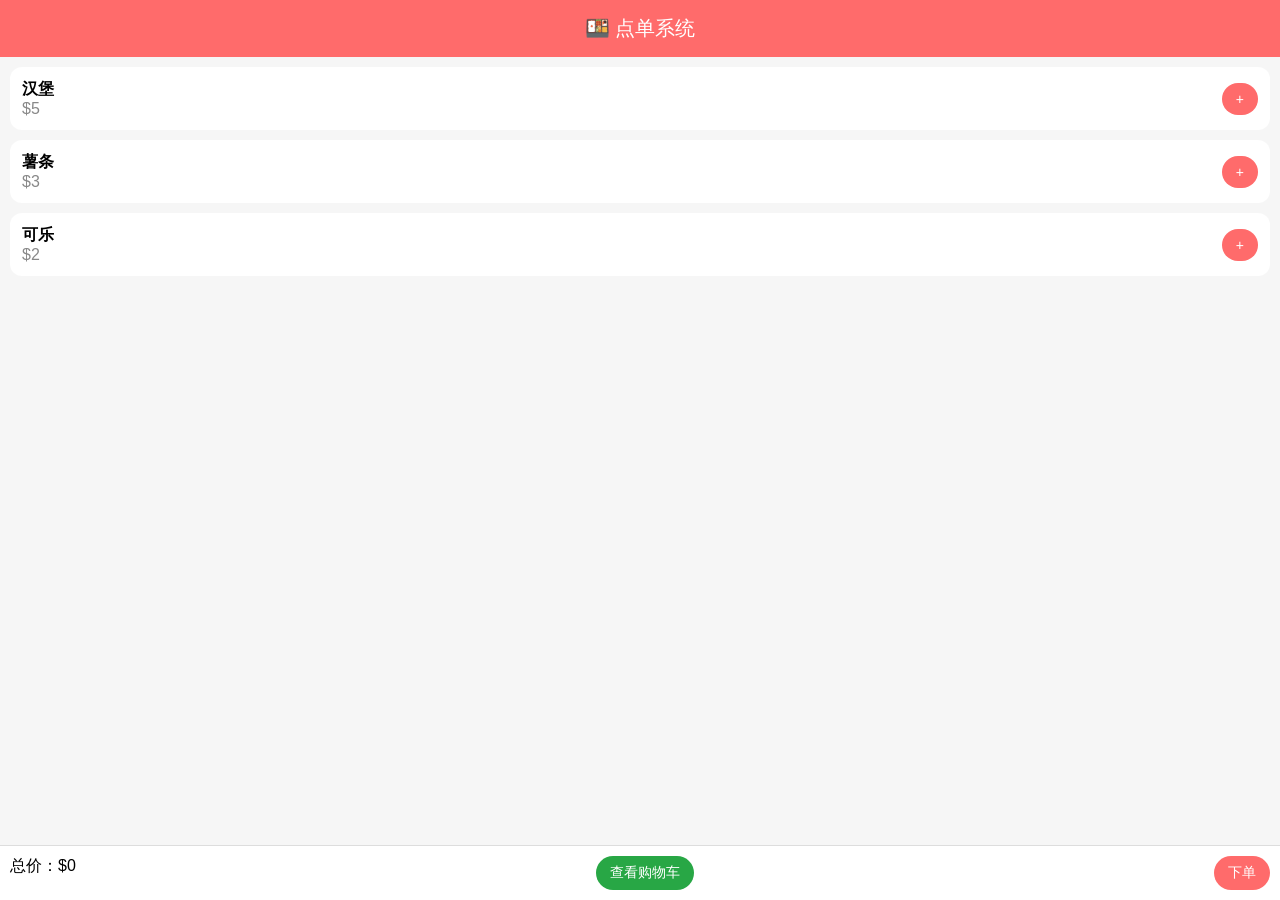
==== index.html @ 8dfd8267 "第一次上传我的作品集" ====
<!doctype html>
<html>
  <head>
    <meta charset="UTF-8" />
    <meta name="viewport" content="width=device-width, initial-scale=1.0" />
    <title>点单系统</title>

    <style>
      body {
        margin: 0;
        font-family: Arial, sans-serif;
        background: #f6f6f6;
      }

      .header {
        background: #ff6b6b;
        color: white;
        padding: 15px;
        font-size: 20px;
        text-align: center;
      }

      .menu {
        padding: 10px;
      }

      .card {
        background: white;
        border-radius: 12px;
        padding: 12px;
        margin-bottom: 10px;
        display: flex;
        justify-content: space-between;
        align-items: center;
      }

      .card-name {
        font-size: 16px;
        font-weight: bold;
      }

      .card-price {
        color: #888;
      }

      button {
        background: #ff6b6b;
        color: white;
        border: none;
        padding: 8px 14px;
        border-radius: 20px;
        font-size: 14px;
      }

      .cart-bar {
        position: fixed;
        bottom: 0;
        left: 0;
        right: 0;
        background: white;
        border-top: 1px solid #ddd;
        padding: 10px;
        display: flex;
        justify-content: space-between;
      }

      .cart-btn {
        background: #28a745;
      }

      .cart-popup {
        position: fixed;
        bottom: 60px;
        left: 10px;
        right: 10px;
        background: white;
        border-radius: 12px;
        padding: 10px;
        display: none;
        max-height: 300px;
        overflow: auto;
      }
    </style>
  </head>

  <body>
    <div class="header">🍱 点单系统</div>

    <div class="menu" id="menu"></div>

    <div class="cart-popup" id="cartPopup"></div>

    <div class="cart-bar">
      <div>总价：$<span id="total">0</span></div>
      <button class="cart-btn" onclick="toggleCart()">查看购物车</button>
      <button onclick="submitOrder()">下单</button>
    </div>

    <script>
      const menuData = [
        { name: '汉堡', price: 5 },
        { name: '薯条', price: 3 },
        { name: '可乐', price: 2 }
      ]

      let cart = []

      function renderMenu() {
        const menu = document.getElementById('menu')
        menu.innerHTML = ''

        menuData.forEach(item => {
          menu.innerHTML += `
      <div class="card">
        <div>
          <div class="card-name">${item.name}</div>
          <div class="card-price">$${item.price}</div>
        </div>
        <button onclick="addItem('${item.name}',${item.price})">+</button>
      </div>
    `
        })
      }

      function addItem(name, price) {
        const existing = cart.find(i => i.name === name)
        if (existing) {
          existing.qty++
        } else {
          cart.push({ name, price, qty: 1 })
        }
        renderCart()
      }

      function renderCart() {
        let total = 0
        const popup = document.getElementById('cartPopup')
        popup.innerHTML = ''

        cart.forEach(item => {
          total += item.price * item.qty

          popup.innerHTML += `
      <div style="display:flex;justify-content:space-between;margin:5px 0">
        ${item.name} x${item.qty}
        <button onclick="removeItem('${item.name}')">-</button>
      </div>
    `
        })

        document.getElementById('total').innerText = total
      }

      function removeItem(name) {
        cart = cart.filter(i => i.name !== name)
        renderCart()
      }

      function toggleCart() {
        const popup = document.getElementById('cartPopup')
        popup.style.display = popup.style.display === 'block' ? 'none' : 'block'
      }

      function submitOrder() {
        if (cart.length === 0) {
          alert('请先点单')
          return
        }
        alert('✅ 下单成功（UI版）')
        cart = []
        renderCart()
      }

      renderMenu()
    </script>
  </body>
</html>
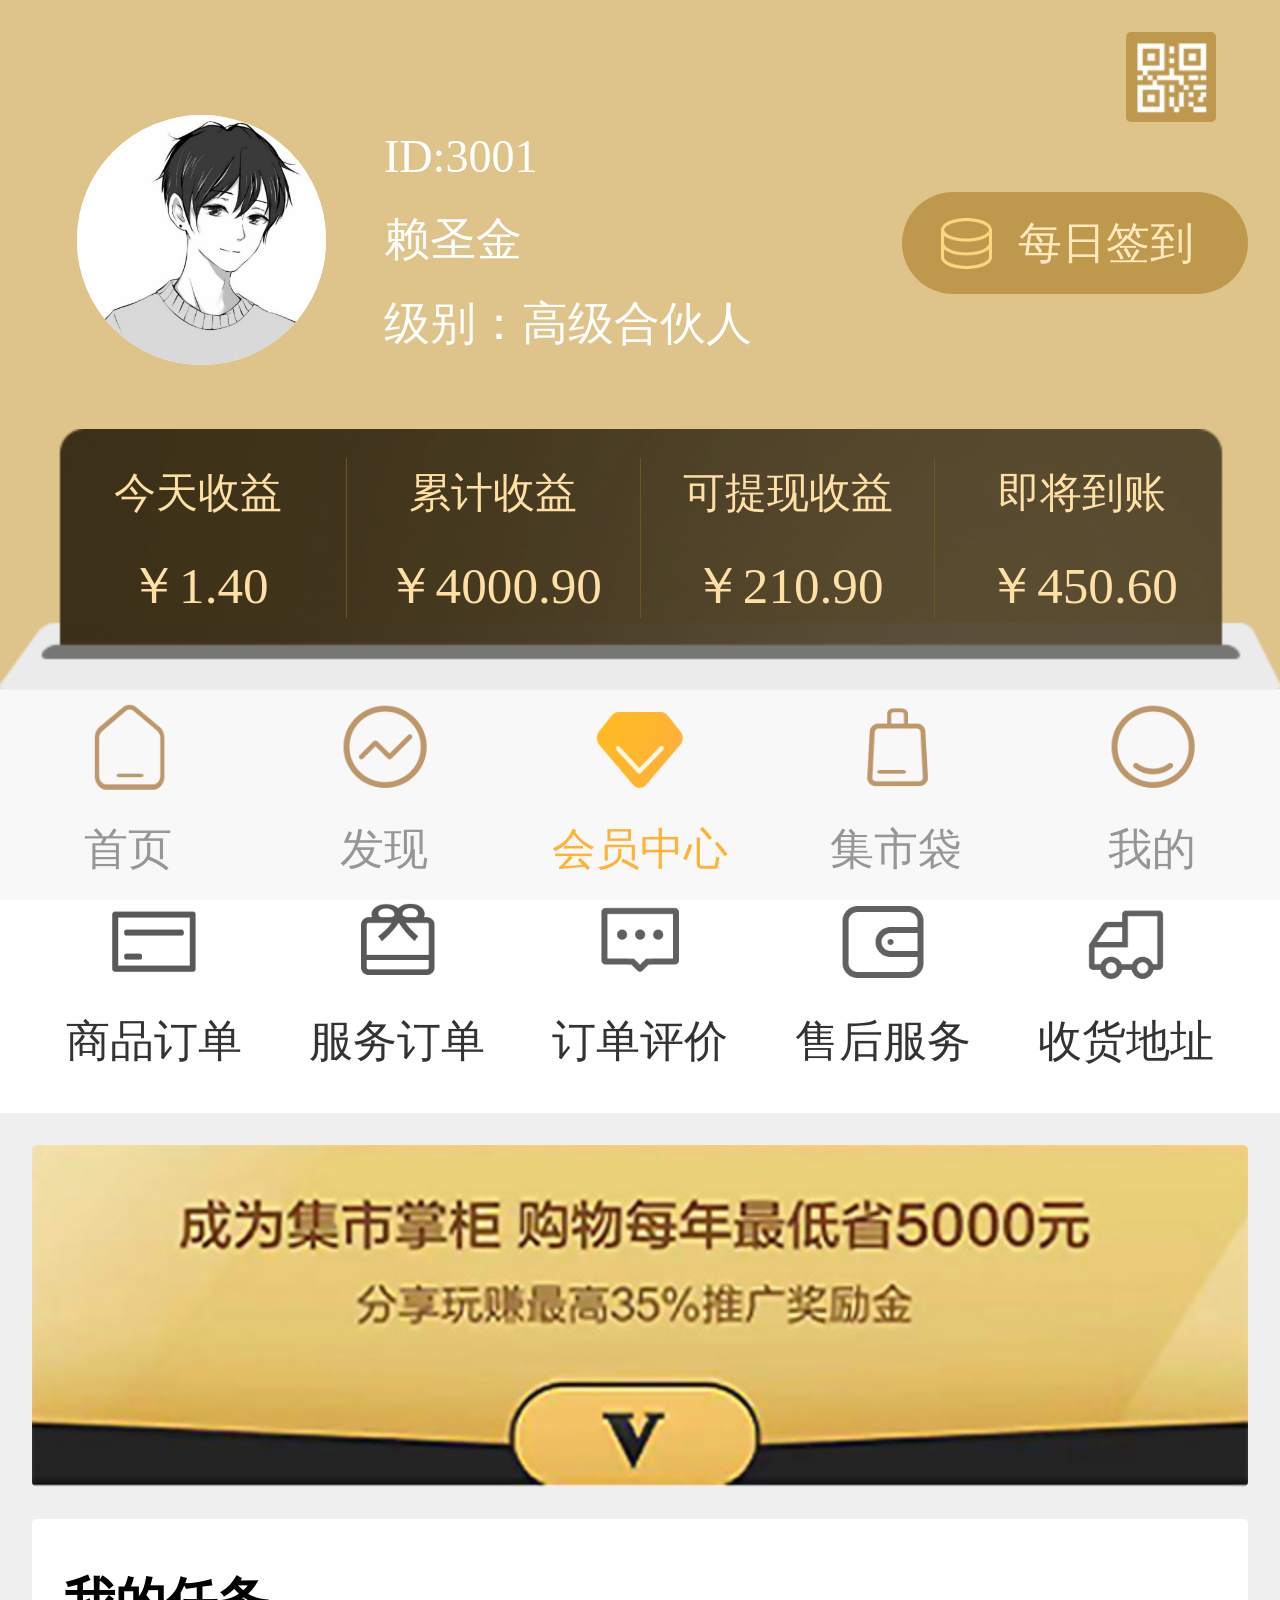
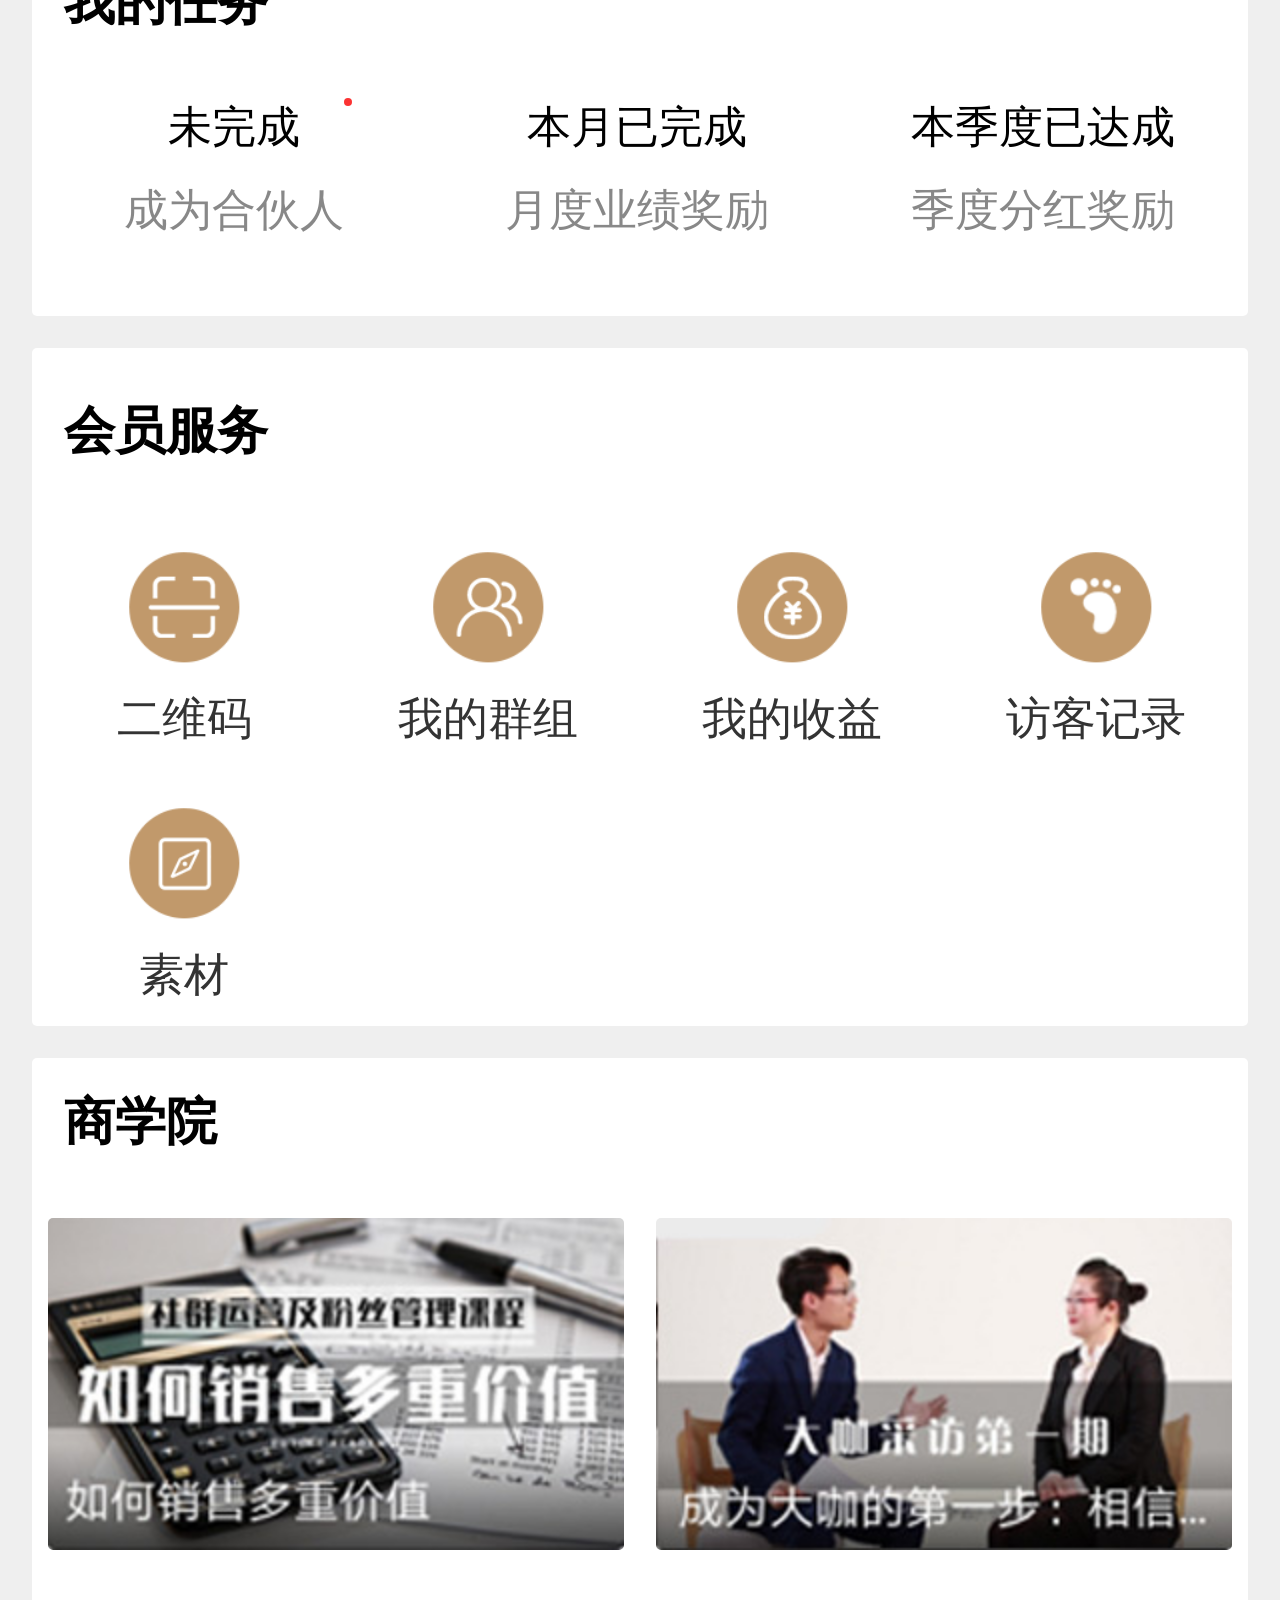
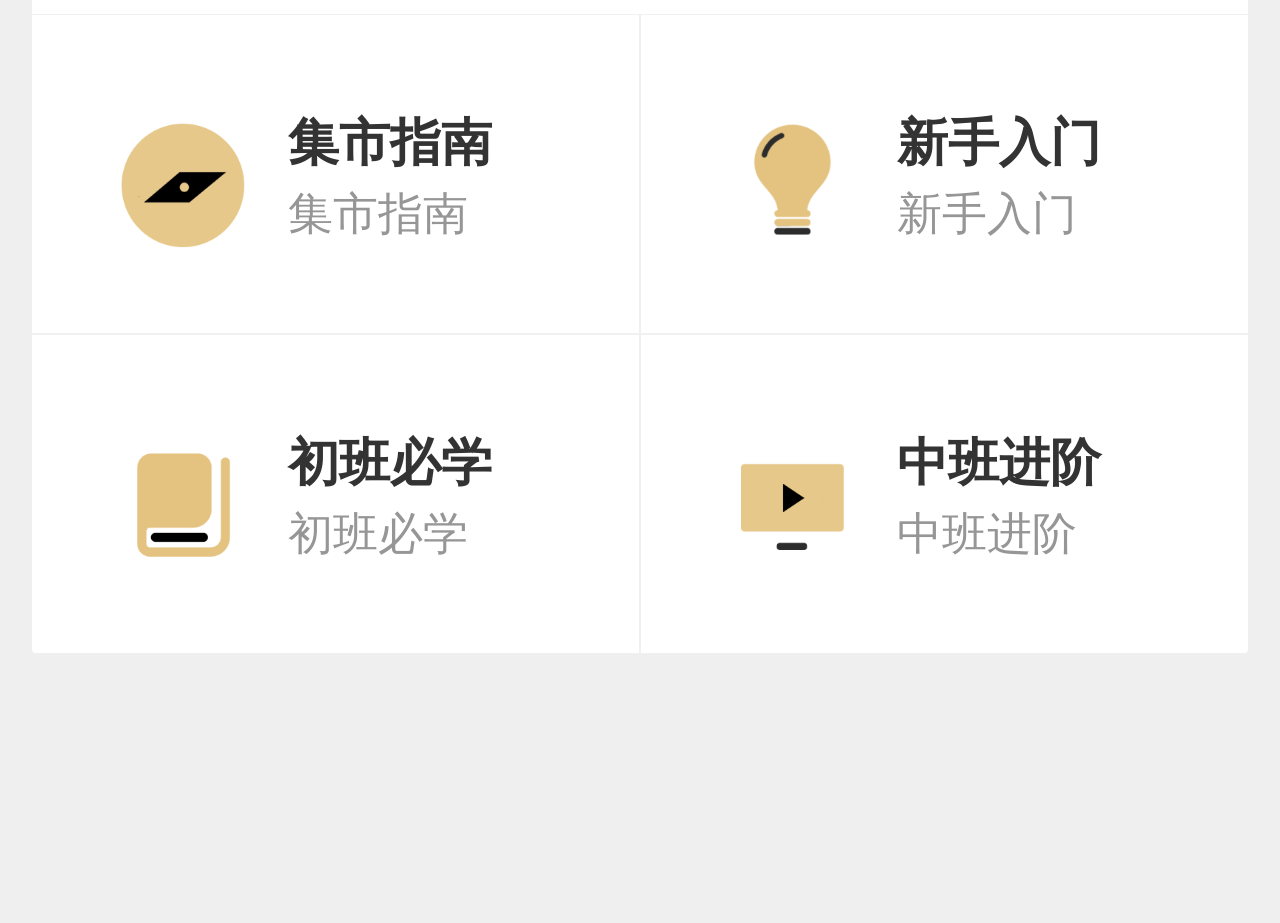
==== commit 79ebca03: "添加了新的作品图片" ====
--- a/index.html
+++ b/index.html
@@ -1,177 +1,238 @@
-<!doctype html>
+<!DOCTYPE html>
 <html>
-  <head>
-    <meta charset="UTF-8" />
-    <meta name="viewport" content="width=device-width, initial-scale=1.0" />
-    <title>点单系统</title>
-
-    <style>
-      body {
-        margin: 0;
-        font-family: Arial, sans-serif;
-        background: #f6f6f6;
-      }
-
-      .header {
-        background: #ff6b6b;
-        color: white;
-        padding: 15px;
-        font-size: 20px;
-        text-align: center;
-      }
-
-      .menu {
-        padding: 10px;
-      }
-
-      .card {
-        background: white;
-        border-radius: 12px;
-        padding: 12px;
-        margin-bottom: 10px;
-        display: flex;
-        justify-content: space-between;
-        align-items: center;
-      }
-
-      .card-name {
-        font-size: 16px;
-        font-weight: bold;
-      }
-
-      .card-price {
-        color: #888;
-      }
-
-      button {
-        background: #ff6b6b;
-        color: white;
-        border: none;
-        padding: 8px 14px;
-        border-radius: 20px;
-        font-size: 14px;
-      }
-
-      .cart-bar {
-        position: fixed;
-        bottom: 0;
-        left: 0;
-        right: 0;
-        background: white;
-        border-top: 1px solid #ddd;
-        padding: 10px;
-        display: flex;
-        justify-content: space-between;
-      }
-
-      .cart-btn {
-        background: #28a745;
-      }
-
-      .cart-popup {
-        position: fixed;
-        bottom: 60px;
-        left: 10px;
-        right: 10px;
-        background: white;
-        border-radius: 12px;
-        padding: 10px;
-        display: none;
-        max-height: 300px;
-        overflow: auto;
-      }
-    </style>
-  </head>
-
-  <body>
-    <div class="header">🍱 点单系统</div>
-
-    <div class="menu" id="menu"></div>
-
-    <div class="cart-popup" id="cartPopup"></div>
-
-    <div class="cart-bar">
-      <div>总价：$<span id="total">0</span></div>
-      <button class="cart-btn" onclick="toggleCart()">查看购物车</button>
-      <button onclick="submitOrder()">下单</button>
-    </div>
-
-    <script>
-      const menuData = [
-        { name: '汉堡', price: 5 },
-        { name: '薯条', price: 3 },
-        { name: '可乐', price: 2 }
-      ]
-
-      let cart = []
-
-      function renderMenu() {
-        const menu = document.getElementById('menu')
-        menu.innerHTML = ''
-
-        menuData.forEach(item => {
-          menu.innerHTML += `
-      <div class="card">
-        <div>
-          <div class="card-name">${item.name}</div>
-          <div class="card-price">$${item.price}</div>
-        </div>
-        <button onclick="addItem('${item.name}',${item.price})">+</button>
-      </div>
-    `
-        })
-      }
-
-      function addItem(name, price) {
-        const existing = cart.find(i => i.name === name)
-        if (existing) {
-          existing.qty++
-        } else {
-          cart.push({ name, price, qty: 1 })
-        }
-        renderCart()
-      }
-
-      function renderCart() {
-        let total = 0
-        const popup = document.getElementById('cartPopup')
-        popup.innerHTML = ''
-
-        cart.forEach(item => {
-          total += item.price * item.qty
-
-          popup.innerHTML += `
-      <div style="display:flex;justify-content:space-between;margin:5px 0">
-        ${item.name} x${item.qty}
-        <button onclick="removeItem('${item.name}')">-</button>
-      </div>
-    `
-        })
-
-        document.getElementById('total').innerText = total
-      }
-
-      function removeItem(name) {
-        cart = cart.filter(i => i.name !== name)
-        renderCart()
-      }
-
-      function toggleCart() {
-        const popup = document.getElementById('cartPopup')
-        popup.style.display = popup.style.display === 'block' ? 'none' : 'block'
-      }
-
-      function submitOrder() {
-        if (cart.length === 0) {
-          alert('请先点单')
-          return
-        }
-        alert('✅ 下单成功（UI版）')
-        cart = []
-        renderCart()
-      }
-
-      renderMenu()
-    </script>
-  </body>
+	<head>
+		<meta charset="utf-8" />
+		<title>个人中心</title>
+		<meta name="viewport" content="width=device-width,maximum-scale=1.0,initial-scale=1.0,user-scalable=no">
+		<meta name="msapplication-tap-highlight" content="no">
+		<link rel="stylesheet" type="text/css" href="./css/u_sty.css">
+		<script src="./js/jquery-3.0.0.min.js"></script>
+  		<script src="./js/jsfor_rem.js"></script>
+	</head>
+	<body style="background: #efefef;">
+		<div class="layout">
+			<div class="head_box">
+				<div class="u_headimg"><img src="images/hhhhh.png" alt=""></div>
+				<div class="uinfo_con">
+					<ul>
+						<li>ID:3001</li>
+						<li>赖圣金</li>
+						<li>级别：高级合伙人</li>
+					</ul>
+				</div>
+
+				<div class="h_ewm"></div>	
+				<a href="#" class="daysign">
+					<div class="signcon">每日签到</div>
+				</a>
+				
+				<div class="upayde">
+					<div class="upaybox" style="border:none;">
+						<div class="upaytit">今天收益</div>
+						<div class="upaynum">￥1.40</div>
+						
+					</div>
+					<div class="upaybox">
+						<div class="upaytit">累计收益</div>
+						<div class="upaynum">￥4000.90</div>
+					</div>
+					<div class="upaybox">
+						<div class="upaytit">可提现收益</div>
+						<div class="upaynum">￥210.90</div>
+					</div>
+					<div class="upaybox">
+						<div class="upaytit">即将到账</div>
+						<div class="upaynum">￥450.60</div>
+					</div>
+
+					<div class="clear"></div>
+				</div>
+					
+			</div>
+
+			<div class="myorderbox">
+				<div class="ordertit">
+					<h3>我的订单</h3>
+					<a href="#" class="ordermore">复销商城</a>
+				</div>	
+				<div class="morderlist">
+					<ul>
+						<li><a href="#">
+							<div class="morderico mding01"></div>
+							<div class="mordertet">商品订单</div>
+						</a></li>
+						<li><a href="#">
+							<div class="morderico mding02"></div>
+							<div class="mordertet">服务订单</div>
+						</a></li>
+
+						<li><a href="#">
+							<div class="morderico mping03"></div>
+							<div class="mordertet">订单评价</div>
+						</a></li>
+
+						<li><a href="#">
+							<div class="morderico mshou04"></div>
+							<div class="mordertet">售后服务</div>
+						</a></li>
+
+						<li><a href="#">
+							<div class="morderico mshou05"></div>
+							<div class="mordertet">收货地址</div>
+						</a></li>
+					</ul>
+				</div>
+			</div>
+		<!-- 广告 -->
+			<a href="#" class="uadbox"><img src="images/uc_ad01.jpg" alt=""></a>
+		
+
+			<div class="mtaskbox">
+				<div class="mtasktit"><h3>我的任务</h3></div>
+
+				<div class="mtasklist">
+					<ul>
+						<li><a href="#">
+							
+							<div class="taskstu">未完成 <div class="taskmark"></div></div>
+
+							<div class="taskname">成为合伙人</div>
+						</a></li>
+
+						<li><a href="#">
+							
+							<div class="taskstu">本月已完成</div>
+
+							<div class="taskname">月度业绩奖励</div>
+						</a></li>
+
+						<li><a href="#" style="width: 6.4rem;">
+							
+							<div class="taskstu">本季度已达成</div>
+
+							<div class="taskname">季度分红奖励</div>
+						</a></li>
+						<div class="clear"></div>
+					</ul>
+				</div>
+			</div>
+		
+			<div class="vipservice">
+
+				<div class="vipsertit"><h3>会员服务</h3></div>
+
+				<div class="vipserlist">
+					<ul>
+						<li><a href="#">
+								<div class="vipsico vips_fw01"></div>
+								<div class="vipstet">二维码</div>
+							
+						</a></li>
+
+						<li><a href="#">
+								<div class="vipsico vips_fw02"></div>
+								<div class="vipstet">我的群组</div>
+							
+						</a></li>
+
+						<li><a href="#">
+								<div class="vipsico vips_fw03"></div>
+								<div class="vipstet">我的收益</div>
+							
+						</a></li>
+
+						<li><a href="#">
+								<div class="vipsico vips_fw04"></div>
+								<div class="vipstet">访客记录</div>
+							
+						</a></li>
+
+						<li><a href="#">
+								<div class="vipsico vips_fw05"></div>
+								<div class="vipstet">素材</div>
+							
+						</a></li>
+
+
+						<div class="clear"></div>
+					</ul>
+				</div>
+			</div>
+		
+
+			<div class="buschool">
+
+					<div class="buschooltit"><h3>商学院</h3></div>
+					<div class="busch_piclist">
+						<ul>
+							<li><a href="#"><img src="images/bus_b1.jpg" alt=""></a></li>
+							<li><a href="#"><img src="images/bus_b2.jpg" alt=""></a></li>
+
+							<div class="clear"></div>
+						</ul>
+					</div>
+
+					<div class="busch_list">
+						<ul>
+							<li><a href="" style="border-left: none;">
+									<div class="buschico bus_ji01"></div>
+									<div class="bushbtet"><h4>集市指南</h4></div>
+									<div class="bushstet">集市指南</div>
+							</a></li>
+							<li><a href="" style="border-right: none;">
+									<div class="buschico bus_ji02"></div>
+									<div class="bushbtet"><h4>新手入门</h4></div>
+									<div class="bushstet">新手入门</div>
+							</a></li>
+							<li><a href=""  style="border-left: none;">
+									<div class="buschico bus_ji03"></div>
+									<div class="bushbtet"><h4>初班必学</h4></div>
+									<div class="bushstet">初班必学</div>
+							</a></li>
+							<li><a href="" style="border-right: none;">
+									<div class="buschico bus_ji04"></div>
+									<div class="bushbtet"><h4>中班进阶</h4></div>
+									<div class="bushstet">中班进阶</div>
+							</a></li>
+							
+							<div class="clear"></div>
+						</ul>
+					</div>
+
+			</div>
+			
+
+
+		</div>
+
+		<footer>
+
+				<ul>
+					<li><a href="#">
+						<div class="ico_box ico_index"></div>
+						<div class="foot_text">首页</div>
+					</a></li>
+
+					<li><a href="#">
+						<div class="ico_box ico_found"></div>
+						<div class="foot_text">发现</div>
+					</a></li>
+
+					<li><a href="#">
+						<div class="ico_box ico_vip"></div>
+						<div class="foot_text" style="color: #feb236;">会员中心</div>
+					</a></li>
+
+					<li><a href="#">
+						<div class="ico_box ico_buy"></div>
+						<div class="foot_text">集市袋</div>
+					</a></li>
+
+					<li><a href="#">
+						<div class="ico_box ico_my"></div>
+						<div class="foot_text">我的</div>
+					</a></li>
+				</ul>
+		</footer>	
+	</body>
 </html>
--- a/css/u_sty.css
+++ b/css/u_sty.css
@@ -0,0 +1,575 @@
+*{
+	padding: 0;
+	margin: 0;
+	box-sizing: border-box;
+	font-family: '微软雅黑';
+	
+}
+a{
+	text-decoration: none;
+
+}
+ul li{
+	list-style: none;
+}
+
+img{
+	border: none;
+}
+a,button,input,optgroup,select,textarea {
+    -webkit-tap-highlight-color:rgba(0,0,0,0); /*去掉a、input和button点击时的蓝色外边框和灰色半透明背景*/
+    -webkit-tap-highlight-color: transparent; /* For some Androids */
+}
+
+input,textarea,select,a:focus {
+     outline: none;
+}
+.clgap{
+	clear: both;
+	width: 100%;
+	height: 5px;
+	background: #f0f0f0;
+}
+.clear{
+	clear: both;
+}
+
+
+.layout{
+	width: 20rem;
+	height: auto;
+	padding-bottom: 3.7rem;
+	margin: 0 auto;
+}
+
+.head_box{
+	width: 20rem;
+	height: auto;
+	background: #dec48b;
+	position: relative;
+}
+.uinfo_con{
+	width: 100%;
+	height: 6rem;
+	
+	padding: 1.8rem 6rem;
+	
+}
+.uinfo_con ul li{
+	display: block;
+	width: 100%;
+	height: 1.3rem;
+	line-height: 1.3rem;
+	color: #fff;
+	font-size: 0.72rem;
+}
+
+
+.u_headimg{
+	width: 3.9rem;
+	height: 3.9rem;
+	background: #fff;
+	border-radius: 50%;
+	position: absolute;
+	top: 1.8rem;
+	left: 1.2rem;
+}
+.u_headimg img{
+	display: block;
+	width: 100%;
+	border-radius: 50%;
+}
+.h_ewm{
+	width: 1.4rem;
+	height: 1.4rem;
+	position: absolute;
+	top: 0.5rem;
+	right: 1rem;
+	border-radius: 5px;
+	background: url(../images/hhewm.png) no-repeat 0 0;
+	background-size: cover;
+}
+
+.daysign{
+	display: block;
+	width: 5.4rem;
+	height: 1.6rem;
+	background: #be984d;
+	position: absolute;
+	top: 3.0rem;
+	right:0.5rem;
+	border-radius: 0.8rem;
+
+}
+.signcon{
+	width: 100%;
+	height: 1.6rem;
+	line-height: 1.6rem;
+	font-size: 0.68rem;
+	color: #ffe9bd;
+	padding-left: 1.8rem;
+}
+.signcon::before{
+	content: '';
+	width: 0.8rem;
+	height: 0.8rem;
+	background: url(../images/daysign.png) no-repeat 0 0;
+	background-size: cover; 
+	position: absolute;
+	top: 0.4rem;
+	left: 0.6rem;
+}
+
+.upayde{
+	width: 20rem;
+	height: 4.09375rem;
+	background: url(../images/hea_bg1.png) no-repeat 0 0;
+	background-size: cover; 
+	margin-top: 0.7rem;
+	padding: 0.45rem 0.8rem;
+
+}
+.upaybox{
+	display: block;
+	width: 4.6rem;
+	height: 2.5rem;
+	float: left;
+	border-left: 1px solid #6E5727;
+	overflow: hidden;
+}
+.upaytit{
+	width: 100%;
+	height: 1.1rem;
+	line-height: 1.1rem;
+	font-size: 0.65rem;
+	text-align: center;
+	color: #fedfa5;
+
+}
+.upaynum{
+	width: 100%;
+	height: 1.4rem;
+	line-height: 1.8rem;
+	font-size: 0.8rem;
+	text-align: center;
+	color: #fedfa5;
+
+}
+
+
+.myorderbox{
+	width: 20rem;
+	height: auto;
+	background: #fff;
+	padding:0.5rem;
+
+}
+.ordertit{
+	width: 100%;
+	height: 2.0rem;
+	line-height: 2.0rem;
+	border-bottom: 1px solid #cecece;
+	position: relative;
+	padding-left: 0.5rem;
+}
+.ordertit h3{
+	color: #000;
+	font-size: 0.8rem;
+
+}
+.ordermore{
+	display: block;
+	width: 6rem;
+	height: 2.0rem;
+	line-height: 2.0rem;
+	color: #969696;
+	position: absolute;
+	top: 0;
+	right: 0.5rem;
+	font-size: 0.7rem;
+	text-align: right;
+	padding-right: 1rem;
+}
+.ordermore::after{
+	content: '';
+	width: 0.8rem;
+	height: 0.8rem;
+	position: absolute;
+	top: 0.6rem;
+	right: 0;
+	background: url(../images/more.png) no-repeat 0 0;
+	background-size: cover; 
+
+}
+
+.morderlist{
+	width: 100%;
+	height:3.6rem;
+	padding-top:0.68rem;
+}
+.morderlist ul li a{
+	display: block;
+	width: 3.8rem;
+	height: 3.6rem;
+	float: left;
+}
+.morderico{
+	width: 1.5rem;
+	height: 1.5rem;
+	margin: 0 auto;
+}
+.mordertet{
+	width: 100%;
+	height: 1.6rem;
+	line-height: 1.6rem;
+	font-size: 0.68rem;
+	color: #333;
+	text-align: center;
+}
+
+.mding01{
+	background: url(../images/ding01.png) no-repeat 0 0;
+	background-size: cover;
+
+}
+
+.mding02{
+	background: url(../images/ding02.png) no-repeat 0 0;
+	background-size: cover;
+
+}
+
+.mping03{
+	background: url(../images/ping03.png) no-repeat 0 0;
+	background-size: cover;
+
+}
+
+.mshou04{
+	background: url(../images/shou04.png) no-repeat 0 0;
+	background-size: cover;
+
+}
+.mshou05{
+	background: url(../images/shou05.png) no-repeat 0 0;
+	background-size: cover;
+
+}
+
+
+.uadbox{
+	display: block;
+	width: 19rem;
+	height: 5.34375rem;
+	margin: 0.5rem auto;
+	border-radius: 5px;
+}
+
+.uadbox img{
+	display: block;
+	width: 100%;
+	border-radius: 5px;
+}
+
+
+.mtaskbox{
+	width: 19rem;
+	height: auto;
+	background: #fff;
+	margin:0.5rem auto;
+	border-radius: 5px;
+}
+.mtasktit{
+	width: 100%;
+	height: 2.6rem;
+	line-height: 2.6rem;
+	padding-left: 0.5rem;
+}
+.mtasktit h3{
+	color: #000;
+	font-size: 0.8rem;
+
+}
+
+.mtasklist{
+	width: 19rem;
+	height: 3.6rem;
+}
+.mtasklist ul li a{
+	display: block;
+	width: 6.3rem;
+	height: 3.6rem;
+	float: left;
+}
+.taskname{
+	width: 100%;
+	height: 1.3rem;
+	line-height: 1.3rem;
+	font-size: 0.68rem;
+	text-align: center;
+	color: #888;
+}
+.taskstu{
+	width: 100%;
+	height: 1.3rem;
+	line-height: 1.3rem;
+	font-size: 0.68rem;
+	text-align: center;
+	position: relative;
+	color: #000;
+}
+
+.taskmark{
+	width: 8px;
+	height: 8px;
+	border-radius: 50%;
+	background: #fb3333;
+	position: absolute;
+	top: 0.2rem;
+	right:1.3rem;
+}
+
+
+
+.vipservice{
+	width: 19rem;
+	height: auto;
+	background: #fff;
+	margin:0.5rem auto;
+	border-radius: 5px;
+}
+.vipsertit{
+	width: 100%;
+	height: 2.6rem;
+	line-height: 2.6rem;
+	padding-left: 0.5rem;
+}
+.vipsertit h3{
+	color: #000;
+	font-size: 0.8rem;
+
+}
+.vipserlist{
+	width: 19rem;
+	height: auto;
+
+}
+.vipserlist ul li a{
+	width: 4.75rem;
+	height: 4.0rem;
+	padding-top: 0.5rem;
+	float: left;
+}
+
+.vipsico{
+	width: 1.9rem;
+	height: 1.9rem;
+	margin:0 auto;
+}
+.vipstet{
+	width: 100%;
+	height: 1.6rem;
+	line-height: 1.6rem;
+	font-size: 0.7rem;
+	text-align: center;
+	color: #333;
+}
+.vips_fw01{
+	background: url(../images/fw01.png) no-repeat 0 0;
+	background-size: cover;
+}
+.vips_fw02{
+	background: url(../images/fw02.png) no-repeat 0 0;
+	background-size: cover;
+}
+
+.vips_fw03{
+	background: url(../images/fw03.png) no-repeat 0 0;
+	background-size: cover;
+}
+
+.vips_fw04{
+	background: url(../images/fw04.png) no-repeat 0 0;
+	background-size: cover;
+}
+
+.vips_fw05{
+	background: url(../images/fw05.png) no-repeat 0 0;
+	background-size: cover;
+}
+
+
+
+.buschool{
+	width: 19rem;
+	height: auto;
+	background: #fff;
+	margin:0.5rem auto;
+	border-radius: 5px;
+}
+.buschooltit{
+	width: 100%;
+	height: 2.0rem;
+	line-height: 2.0rem;
+	padding-left: 0.5rem;
+}
+.buschool h3{
+	color: #000;
+	font-size: 0.8rem;
+
+}
+.busch_piclist{
+	width: 19rem;
+	height: auto;
+}
+
+.busch_piclist ul li a{
+	display: block;
+	width: 9.5rem;
+	height: 6.1875rem;
+	float: left;
+	padding: 0.5rem 0.25rem;
+	border-radius: 5px;
+}
+.busch_piclist ul li a img{
+	display: block;
+	width: 100%;
+	border-radius: 5px;
+}
+
+.busch_list{
+	width: 19rem;
+	height: auto;
+	padding-top: 0.5rem;
+}
+.busch_list ul li a{
+	display: block;
+	width: 9.5rem;
+	height: 5rem;
+	float: left;
+	border:1px solid #f0f0f0;
+	position: relative;
+	padding-left: 4rem;
+	padding-top:1.4rem;
+}
+
+
+.buschico{
+	width: 2.3rem;
+	height: 2.3rem;
+	position: absolute;
+	top: 1.5rem;
+	left: 1.2rem;
+}
+.bushbtet{
+	width: 100%;
+	height: 1.2rem;
+	line-height: 1.2rem;
+	
+}
+.bushbtet h4{
+	font-size: 0.8rem;
+	color: #333;
+
+}
+
+.bushstet{
+	width: 100%;
+	height: 1.0rem;
+	line-height: 1.0rem;
+	font-size: 0.7rem;
+	color: #969696;
+
+}
+
+.bus_ji01{
+	background: url(../images/ji01.png) no-repeat 0 0;
+	background-size: cover;
+}
+.bus_ji02{
+	background: url(../images/ji02.png) no-repeat 0 0;
+	background-size: cover;
+}
+.bus_ji03{
+	background: url(../images/ji03.png) no-repeat 0 0;
+	background-size: cover;
+}
+.bus_ji04{
+	background: url(../images/ji04.png) no-repeat 0 0;
+	background-size: cover;
+}
+
+
+/*footer*/
+
+footer{
+				width: 100%;
+				height: 3.3rem;
+				position:fixed;
+				left: 0;
+				bottom: 0;
+				background: #f8f8f8;
+				border-top: 1px solid #f0f0f0;
+				z-index: 9999;
+
+			}
+			footer ul li{
+				list-style: none;
+			}
+
+			
+			footer ul li a{
+				display: block;
+				width: 20%;
+				height: 3.2rem;
+				float: left;
+				text-decoration: none;
+				padding-top: 0.2rem;
+			}
+
+			.ico_box{
+				width: 1.4rem;
+				height: 1.4rem;
+				margin: 0 auto;
+				
+			}
+
+			.foot_text{
+				width: 100%;
+				height: 1.5rem;
+				line-height: 1.8rem;
+				color: #969696;
+				font-size: 0.68rem;
+				text-align: center;
+			}
+
+			.ico_index{
+				background: url(../images/ico_index.png) no-repeat 0 0;
+				background-size: cover;
+
+			}
+
+			.ico_found{
+				background: url(../images/ico_found.png) no-repeat 0 0;
+				background-size: cover;
+
+			}
+
+			.ico_vip{
+				background: url(../images/ico_vip.png) no-repeat 0 0;
+				background-size: cover;
+
+			}
+
+			.ico_buy{
+				background: url(../images/ico_buy.png) no-repeat 0 0;
+				background-size: cover;
+
+			}
+
+			.ico_my{
+				background: url(../images/ico_my.png) no-repeat 0 0;
+				background-size: cover;
+
+			}
+			
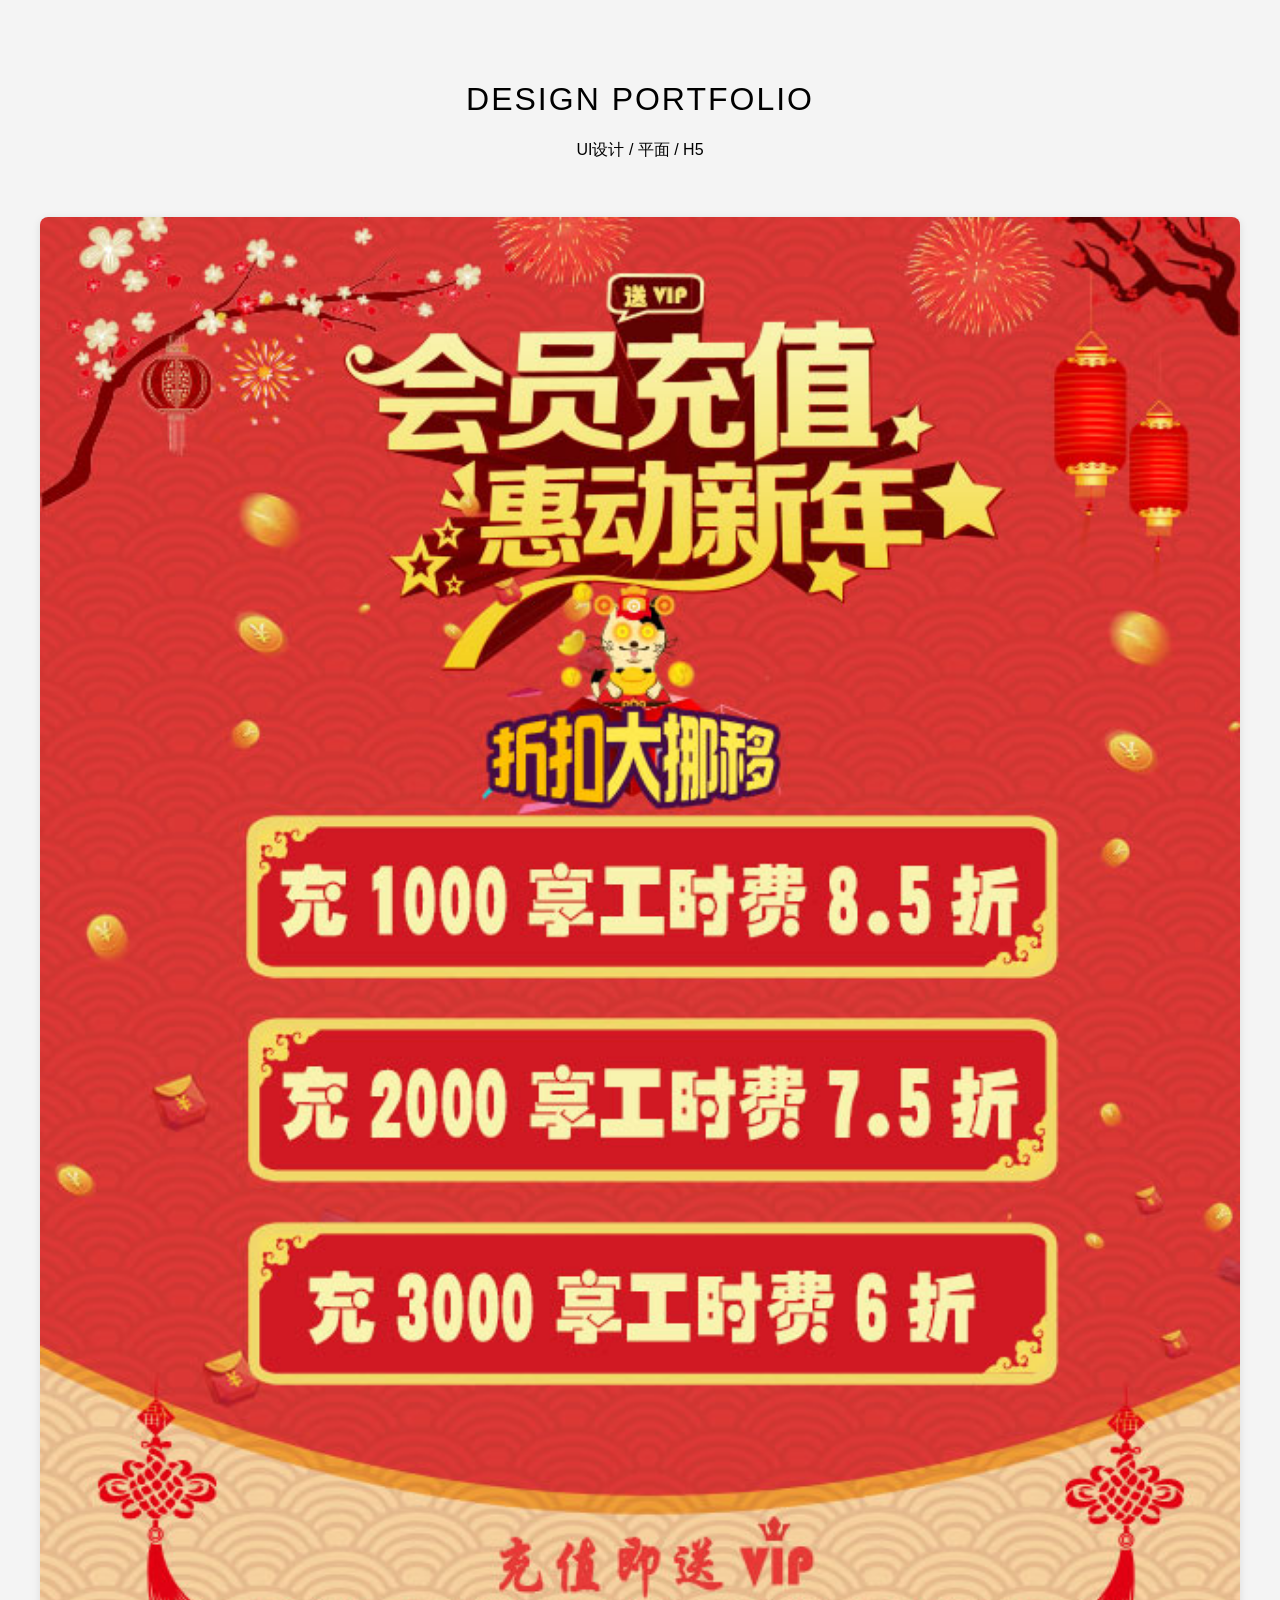
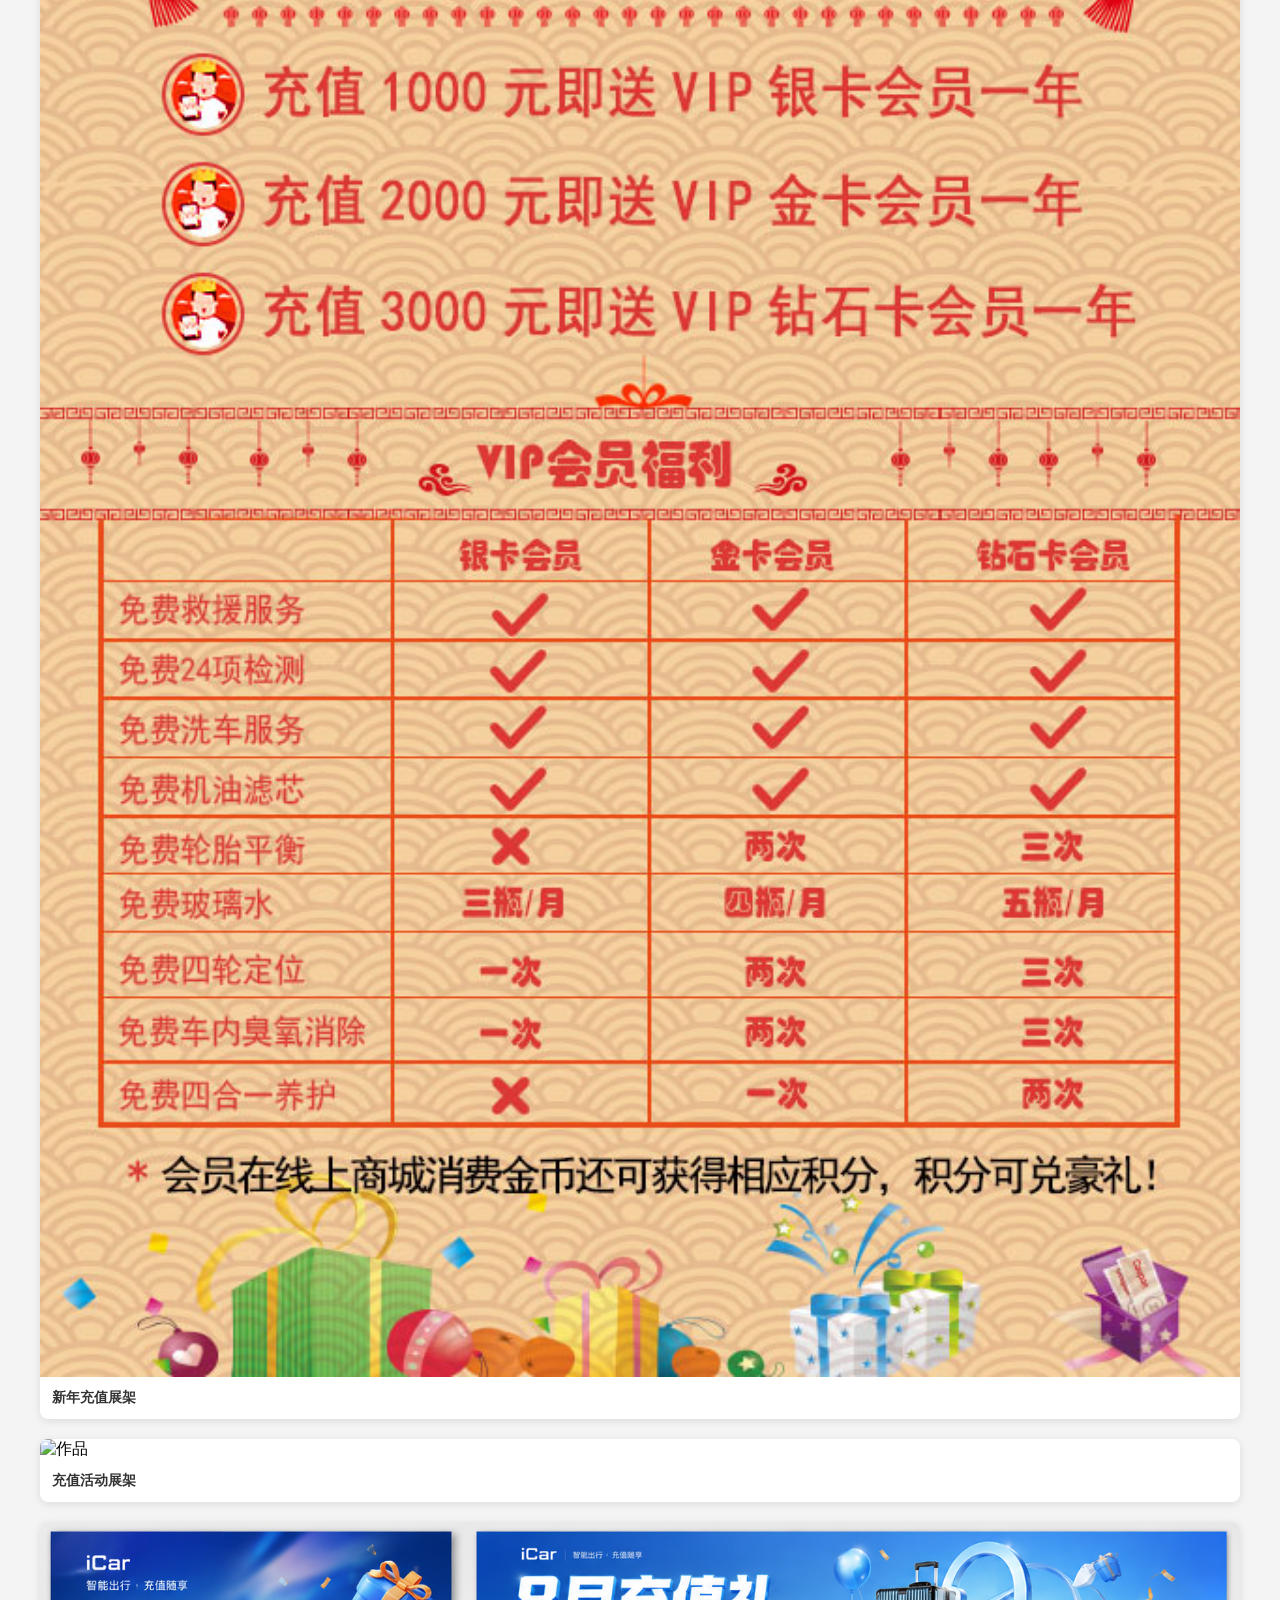
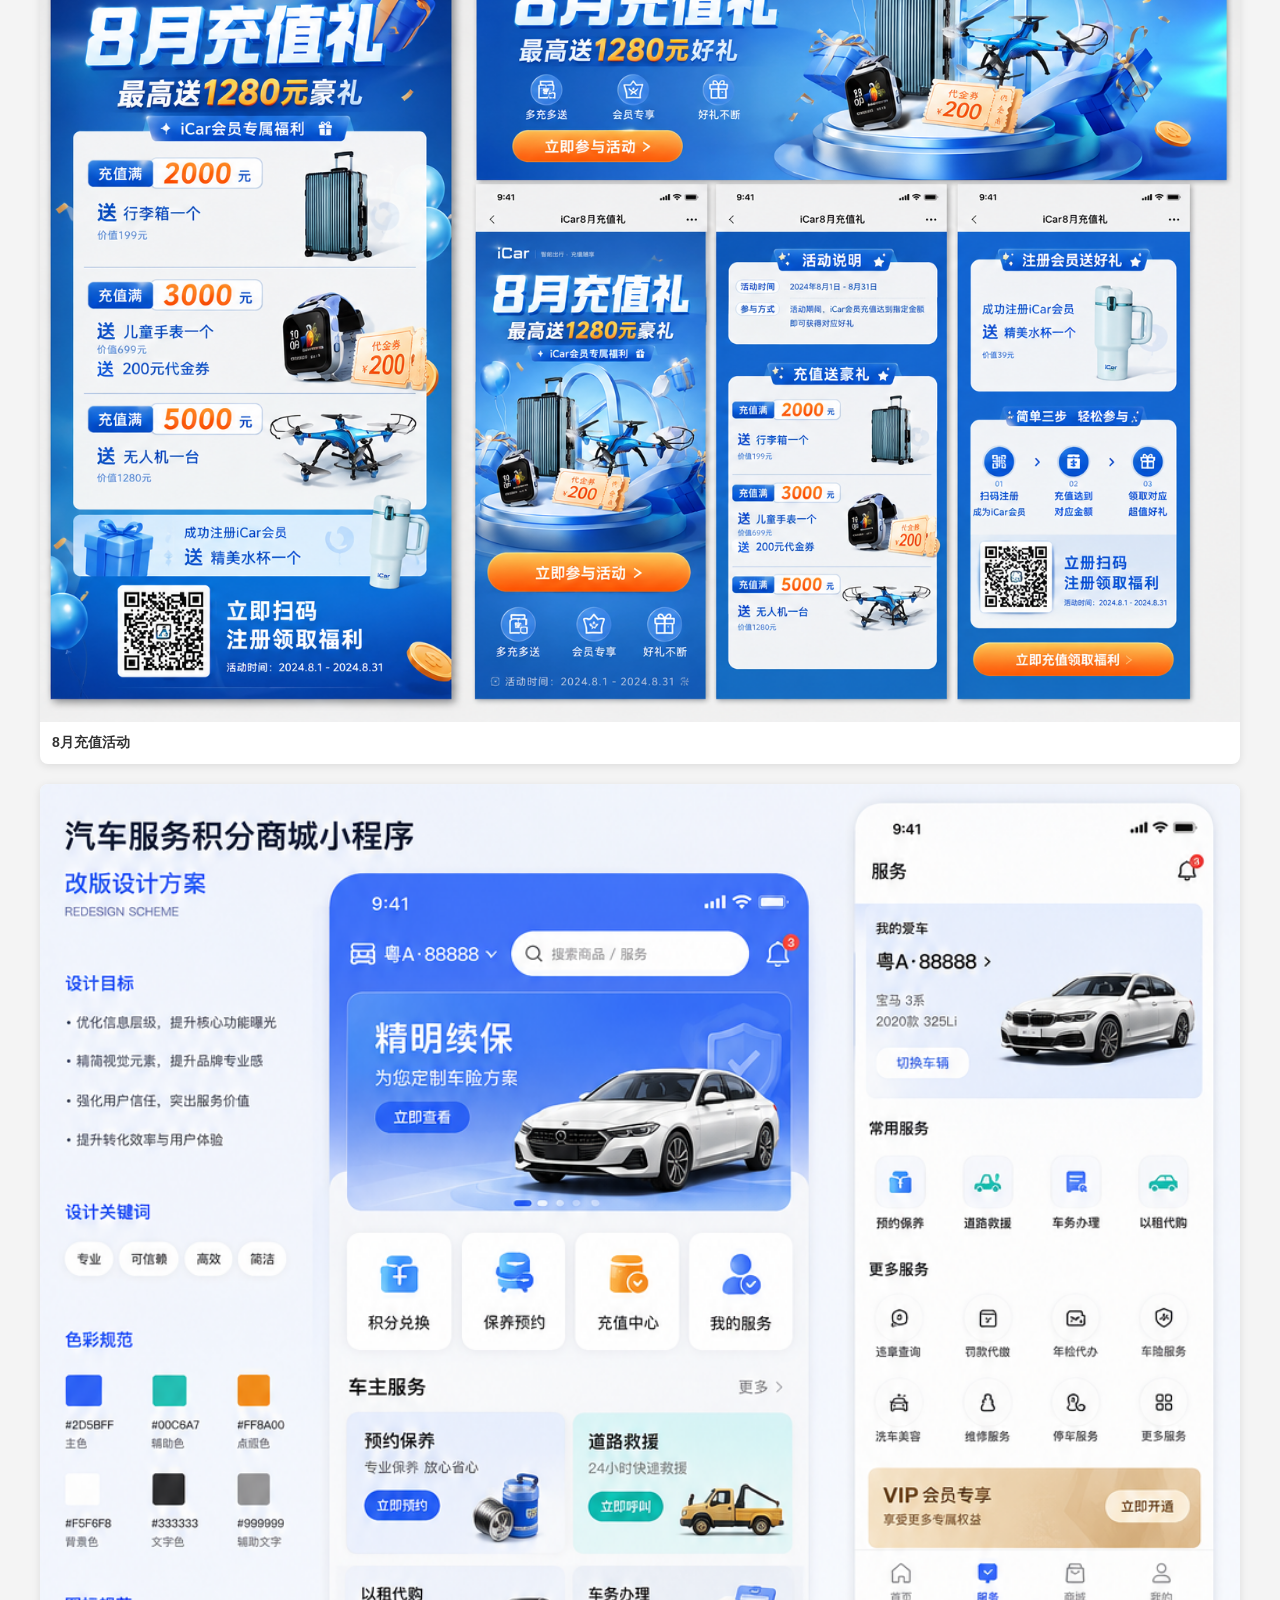
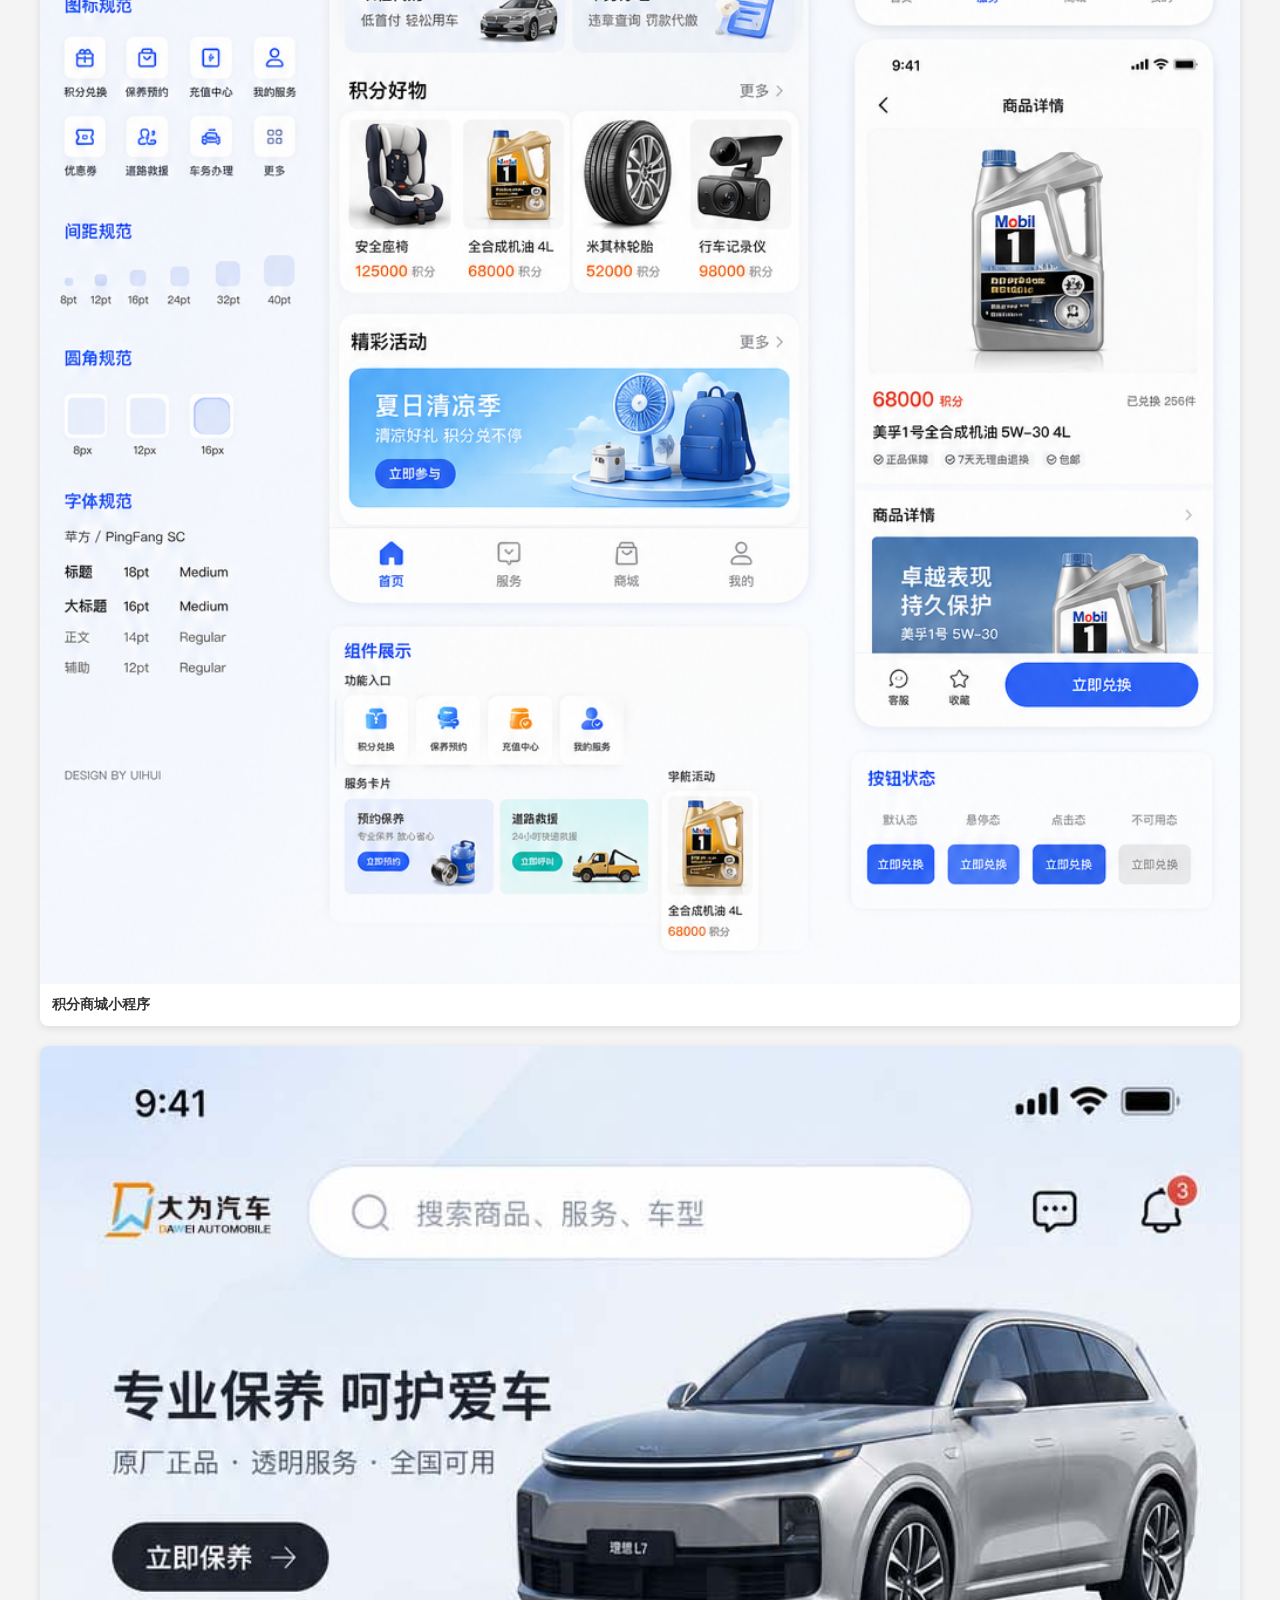
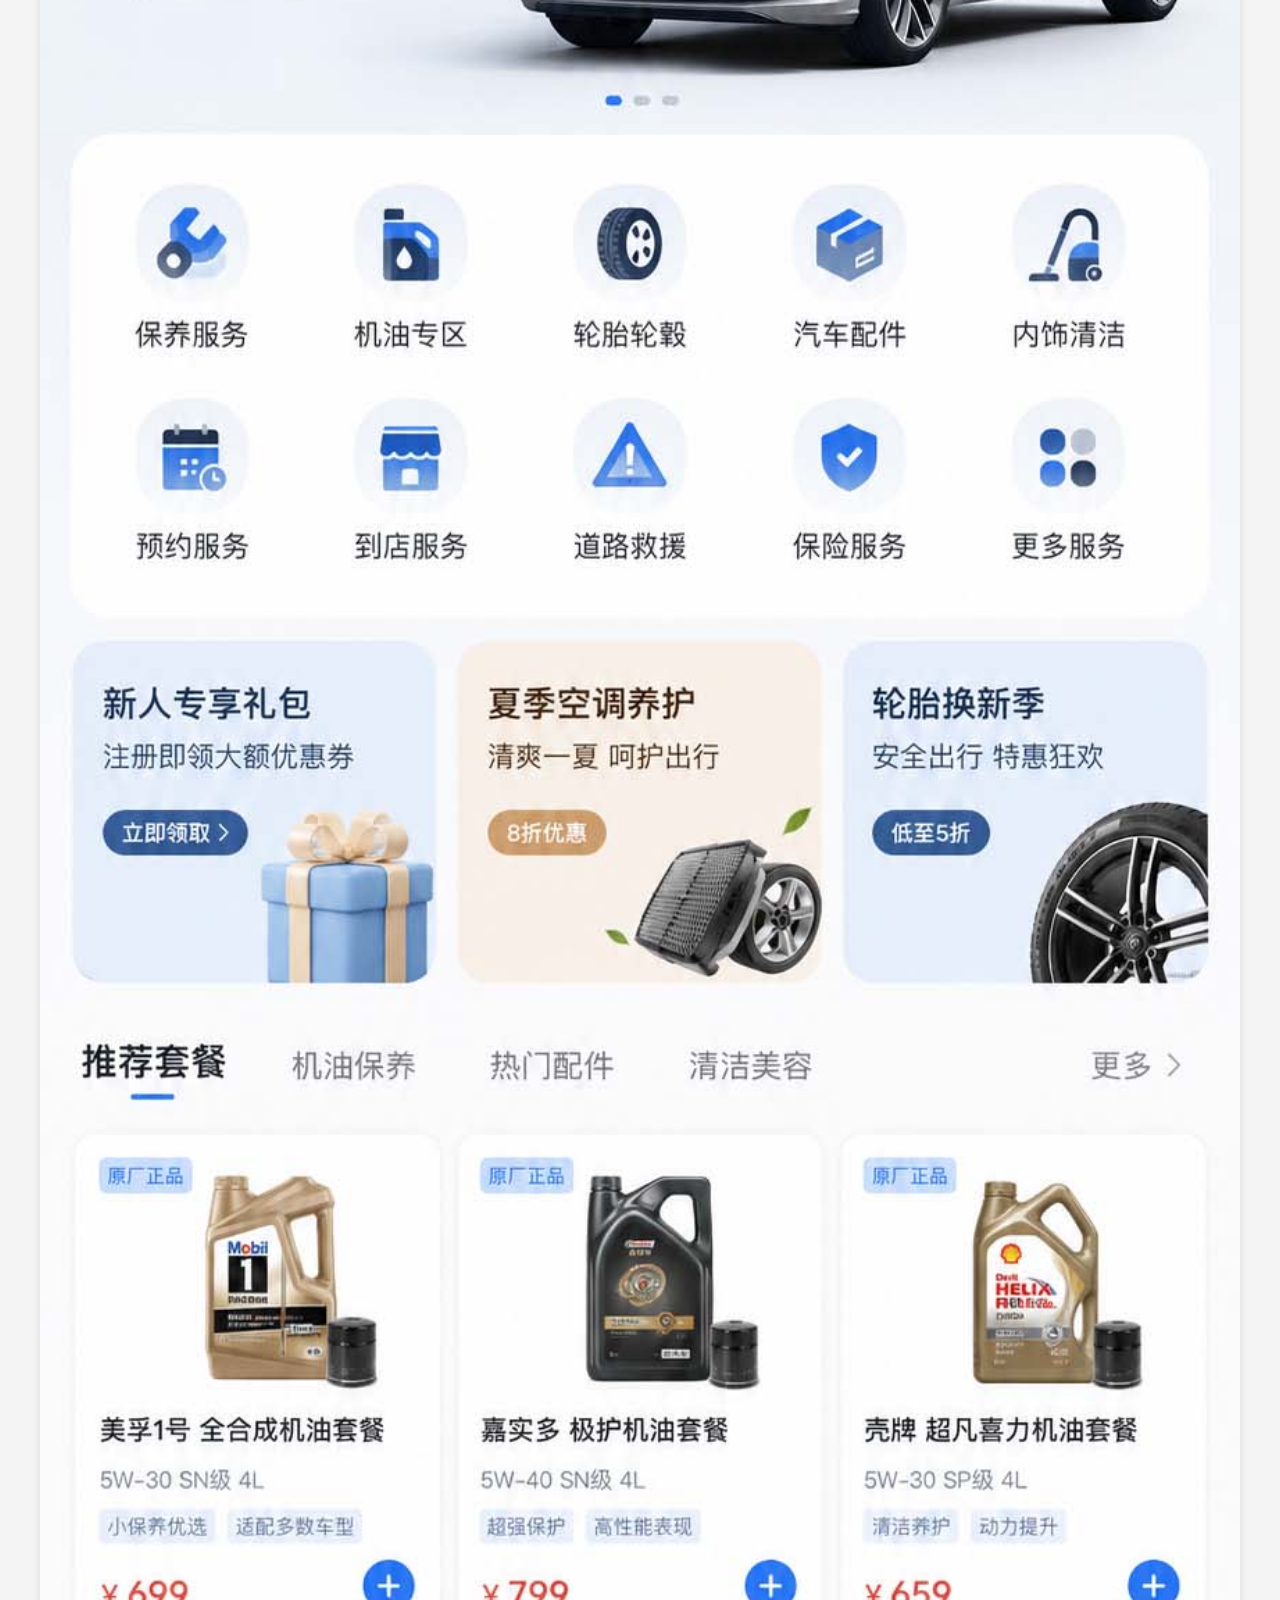
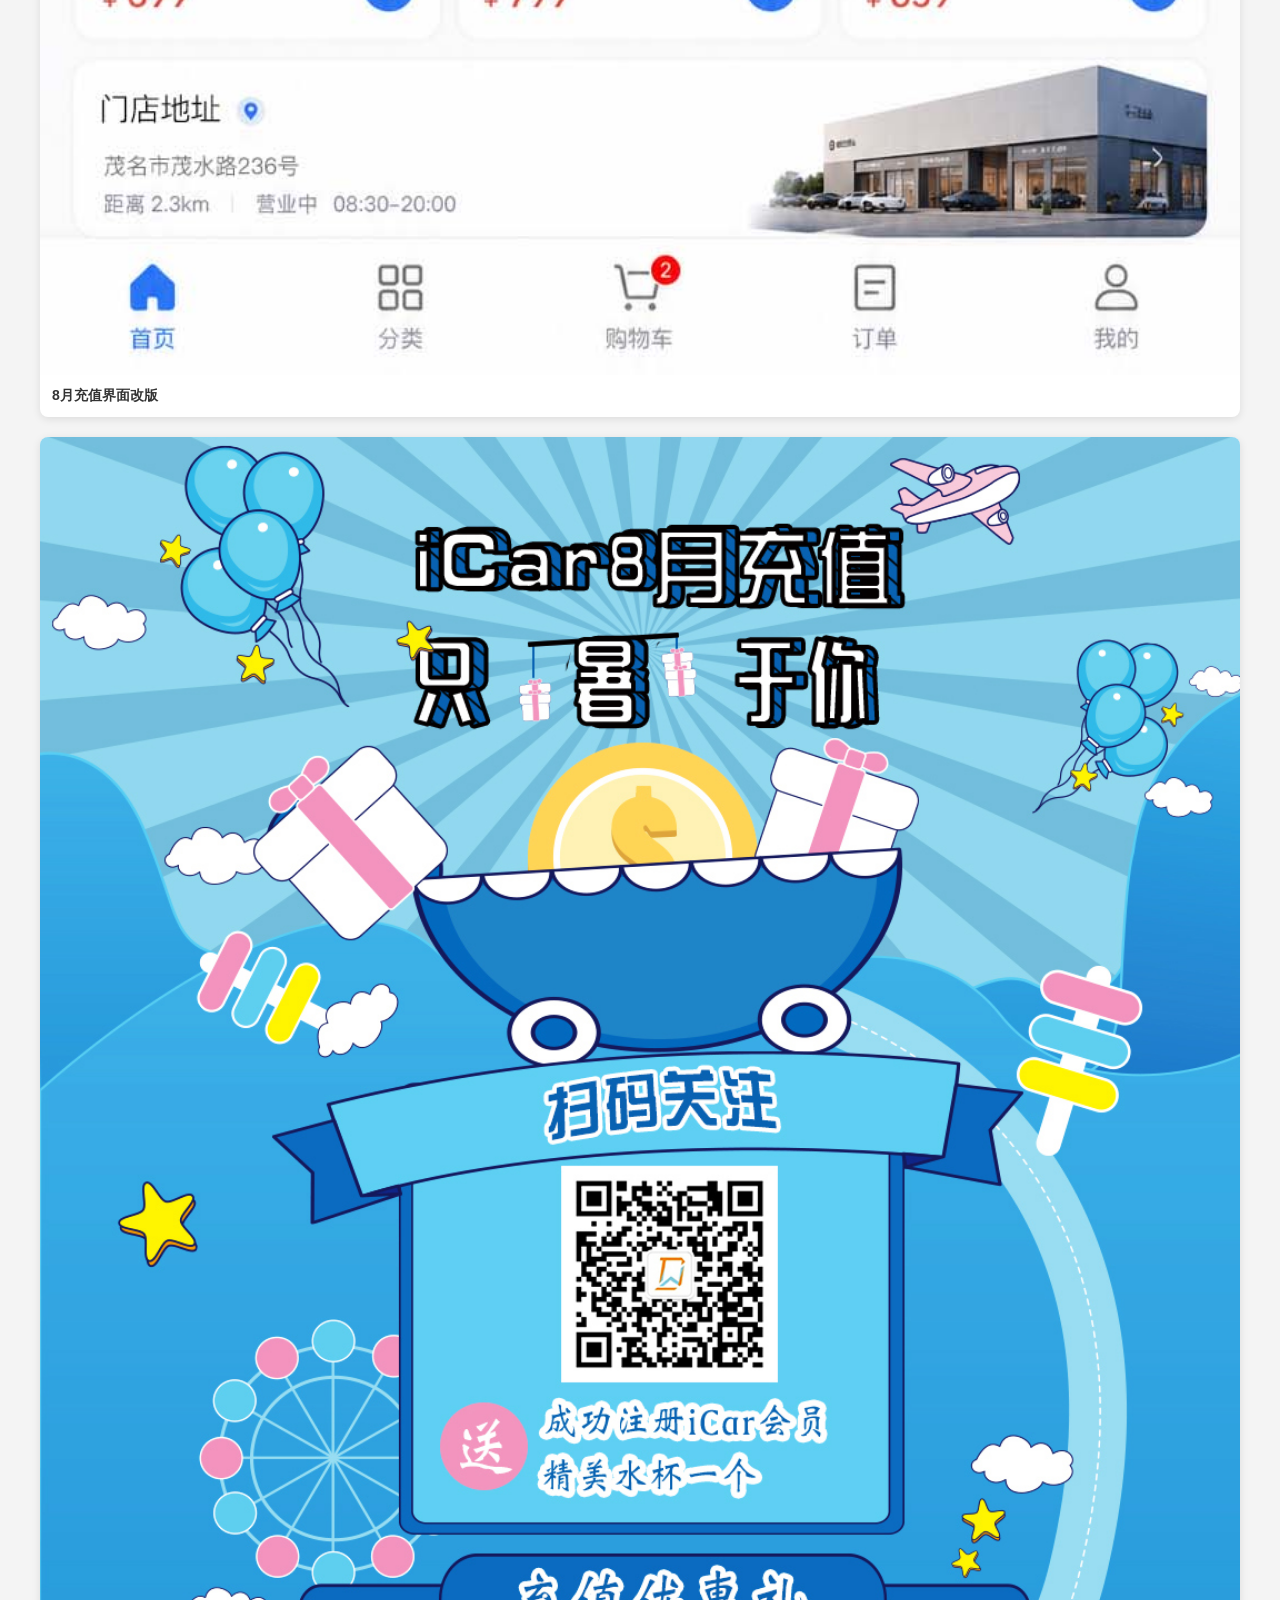
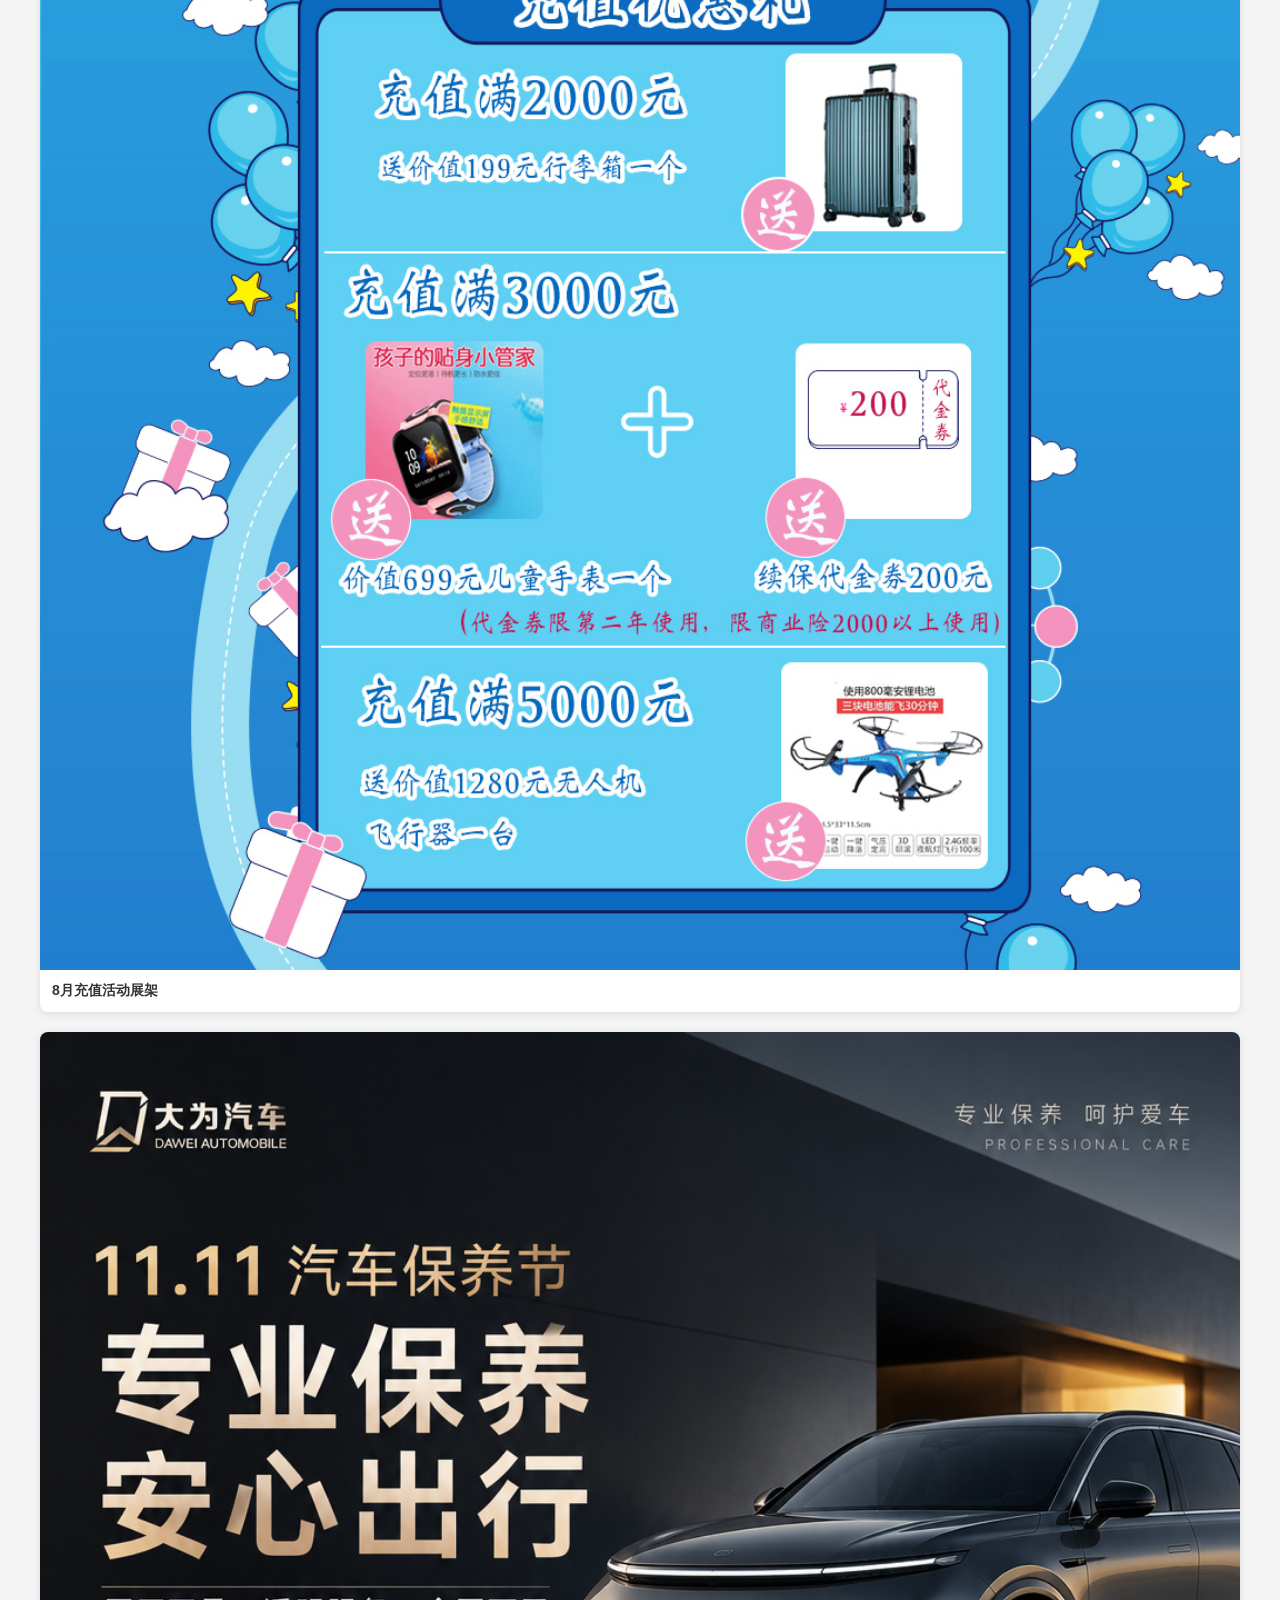
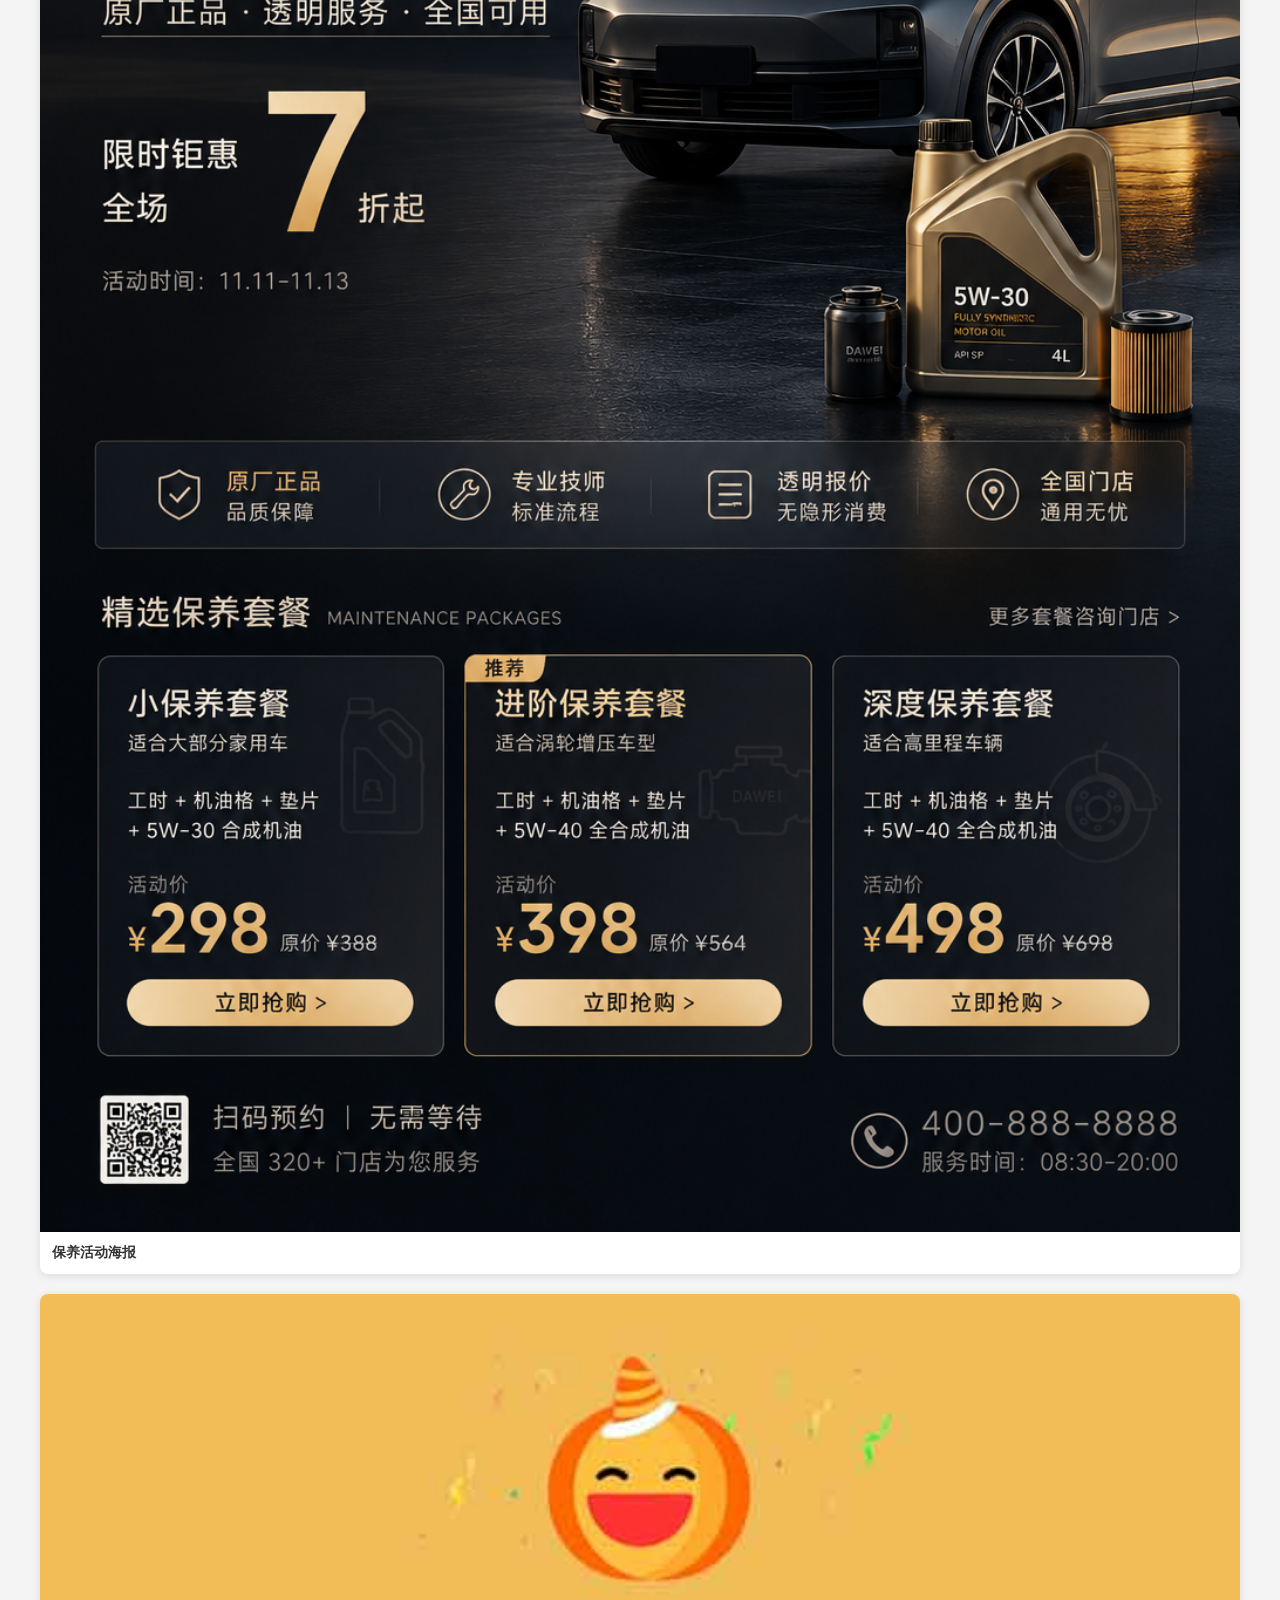
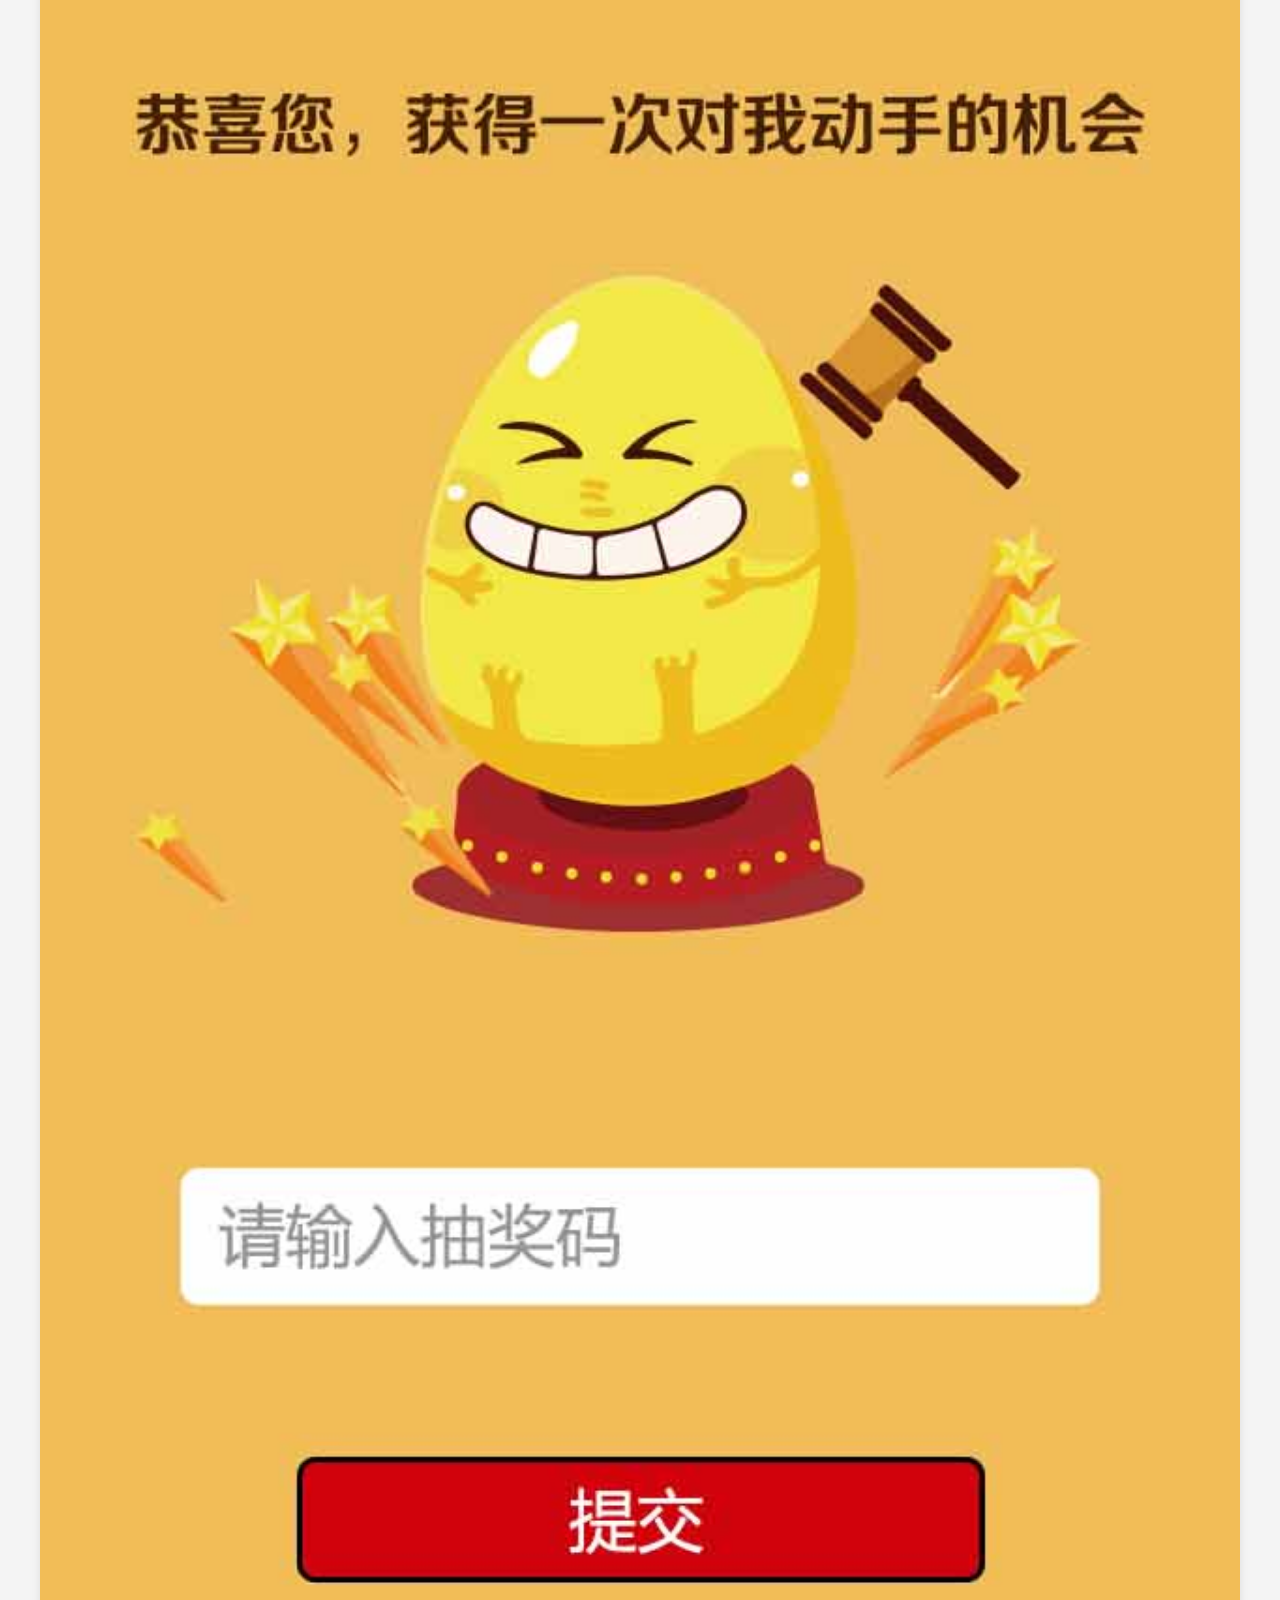
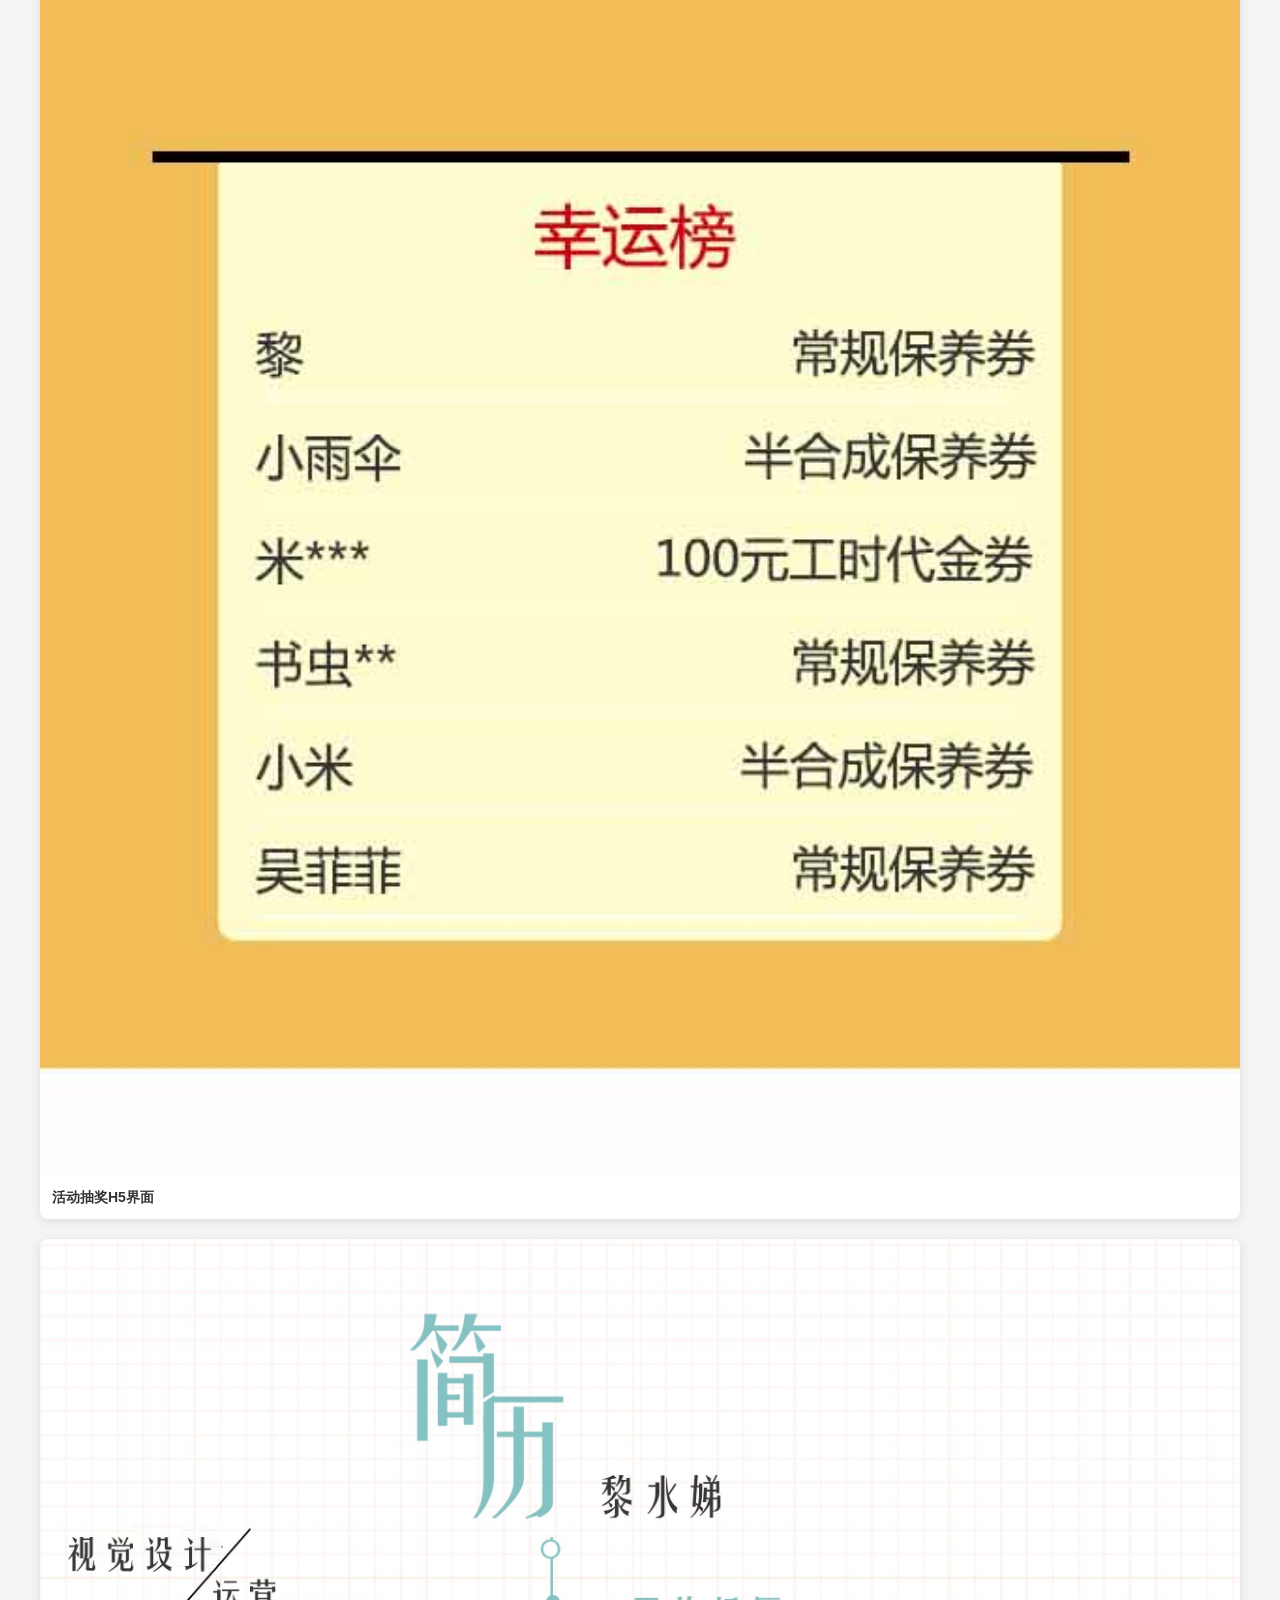
==== commit d8ee8c42: "上传" ====
--- a/index.html
+++ b/index.html
@@ -1,238 +1,149 @@
-<!DOCTYPE html>
-<html>
-	<head>
-		<meta charset="utf-8" />
-		<title>个人中心</title>
-		<meta name="viewport" content="width=device-width,maximum-scale=1.0,initial-scale=1.0,user-scalable=no">
-		<meta name="msapplication-tap-highlight" content="no">
-		<link rel="stylesheet" type="text/css" href="./css/u_sty.css">
-		<script src="./js/jquery-3.0.0.min.js"></script>
-  		<script src="./js/jsfor_rem.js"></script>
-	</head>
-	<body style="background: #efefef;">
-		<div class="layout">
-			<div class="head_box">
-				<div class="u_headimg"><img src="images/hhhhh.png" alt=""></div>
-				<div class="uinfo_con">
-					<ul>
-						<li>ID:3001</li>
-						<li>赖圣金</li>
-						<li>级别：高级合伙人</li>
-					</ul>
-				</div>
+<!doctype html>
+<html lang="zh-CN">
+  <head>
+    <meta charset="UTF-8" />
+    <meta name="viewport" content="width=device-width, initial-scale=1.0" />
+    <title>我的设计作品集</title>
+    <!-- 引入 Macy.js 用于瀑布流 -->
+    <script src="https://cdn.jsdelivr.net/npm/macy@2.5.1/dist/macy.min.js"></script>
+    <style>
+      :root {
+        --bg-color: #f4f4f4;
+        --card-shadow: 0 2px 8px rgba(0, 0, 0, 0.1);
+      }
+      body {
+        font-family: 'PingFang SC', sans-serif;
+        background: var(--bg-color);
+        margin: 0;
+        padding: 20px;
+      }
 
-				<div class="h_ewm"></div>	
-				<a href="#" class="daysign">
-					<div class="signcon">每日签到</div>
-				</a>
-				
-				<div class="upayde">
-					<div class="upaybox" style="border:none;">
-						<div class="upaytit">今天收益</div>
-						<div class="upaynum">￥1.40</div>
-						
-					</div>
-					<div class="upaybox">
-						<div class="upaytit">累计收益</div>
-						<div class="upaynum">￥4000.90</div>
-					</div>
-					<div class="upaybox">
-						<div class="upaytit">可提现收益</div>
-						<div class="upaynum">￥210.90</div>
-					</div>
-					<div class="upaybox">
-						<div class="upaytit">即将到账</div>
-						<div class="upaynum">￥450.60</div>
-					</div>
+      /* 导航栏 */
+      header {
+        text-align: center;
+        padding: 40px 0;
+      }
+      h1 {
+        font-weight: 300;
+        letter-spacing: 2px;
+      }
 
-					<div class="clear"></div>
-				</div>
-					
-			</div>
+      /* 瀑布流容器 */
+      #macy-container {
+        width: 100%;
+        max-width: 1200px;
+        margin: 0 auto;
+      }
 
-			<div class="myorderbox">
-				<div class="ordertit">
-					<h3>我的订单</h3>
-					<a href="#" class="ordermore">复销商城</a>
-				</div>	
-				<div class="morderlist">
-					<ul>
-						<li><a href="#">
-							<div class="morderico mding01"></div>
-							<div class="mordertet">商品订单</div>
-						</a></li>
-						<li><a href="#">
-							<div class="morderico mding02"></div>
-							<div class="mordertet">服务订单</div>
-						</a></li>
+      /* 作品卡片 */
+      .work-item {
+        background: #fff;
+        border-radius: 8px;
+        overflow: hidden;
+        box-shadow: var(--card-shadow);
+        transition: transform 0.3s ease;
+        cursor: pointer;
+        margin-bottom: 20px; /* 间距 */
+      }
+      .work-item:hover {
+        transform: translateY(-5px);
+      }
+      .work-item img {
+        width: 100%;
+        display: block;
+        height: auto;
+      }
 
-						<li><a href="#">
-							<div class="morderico mping03"></div>
-							<div class="mordertet">订单评价</div>
-						</a></li>
+      .work-info {
+        padding: 12px;
+      }
+      .work-info h3 {
+        margin: 0;
+        font-size: 14px;
+        color: #333;
+      }
 
-						<li><a href="#">
-							<div class="morderico mshou04"></div>
-							<div class="mordertet">售后服务</div>
-						</a></li>
+      /* 响应式调整 */
+      @media (max-width: 600px) {
+        body {
+          padding: 10px;
+        }
+      }
+    </style>
+  </head>
+  <body>
+    <header>
+      <h1>DESIGN PORTFOLIO</h1>
+      <p>UI设计 / 平面 / H5</p>
+    </header>
 
-						<li><a href="#">
-							<div class="morderico mshou05"></div>
-							<div class="mordertet">收货地址</div>
-						</a></li>
-					</ul>
-				</div>
-			</div>
-		<!-- 广告 -->
-			<a href="#" class="uadbox"><img src="images/uc_ad01.jpg" alt=""></a>
-		
+    <!-- 作品列表 -->
+    <div id="macy-container">
+      <!-- 模拟作品卡片，实际使用时建议通过 JS 循环生成 -->
+      <div class="work-item">
+        <img src="images/123.jpg" alt="作品" />
+        <div class="work-info"><h3>新年充值展架</h3></div>
+      </div>
+      <div class="work-item">
+        <img src="images/01.jpg" alt="作品" />
+        <div class="work-info"><h3>充值活动展架</h3></div>
+      </div>
+      <div class="work-item">
+        <img src="images/01.png" alt="作品" />
+        <div class="work-info"><h3>8月充值活动</h3></div>
+      </div>
 
-			<div class="mtaskbox">
-				<div class="mtasktit"><h3>我的任务</h3></div>
+      <div class="work-item">
+        <img src="images/03.png" alt="作品" />
+        <div class="work-info"><h3>积分商城小程序</h3></div>
+      </div>
 
-				<div class="mtasklist">
-					<ul>
-						<li><a href="#">
-							
-							<div class="taskstu">未完成 <div class="taskmark"></div></div>
+      <div class="work-item">
+        <img src="images/05.jpg" alt="作品" />
+        <div class="work-info"><h3>8月充值界面改版</h3></div>
+      </div>
+      <div class="work-item">
+        <img src="images/1080.jpg" alt="作品" />
+        <div class="work-info"><h3>8月充值活动展架</h3></div>
+      </div>
+      <div class="work-item">
+        <img src="images/08.png" alt="作品" />
+        <div class="work-info"><h3>保养活动海报</h3></div>
+      </div>
 
-							<div class="taskname">成为合伙人</div>
-						</a></li>
+      <div class="work-item">
+        <img src="images/ym.jpg" alt="作品" />
+        <div class="work-info"><h3>活动抽奖H5界面</h3></div>
+      </div>
+      <div class="work-item">
+        <img src="images/resune2.jpg" alt="作品" />
+        <div class="work-info"><h3>简历</h3></div>
+      </div>
+      <!-- 复制更多卡片... -->
+    </div>
 
-						<li><a href="#">
-							
-							<div class="taskstu">本月已完成</div>
+    <script>
+      // 初始化瀑布流
+      var macy = Macy({
+        container: '#macy-container',
+        trueOrder: false,
+        waitForImages: true,
+        margin: 20,
+        columns: 4, // 默认 4 列
+        breakAt: {
+          1200: 4,
+          940: 3,
+          520: 2,
+          400: 1
+        }
+      })
 
-							<div class="taskname">月度业绩奖励</div>
-						</a></li>
-
-						<li><a href="#" style="width: 6.4rem;">
-							
-							<div class="taskstu">本季度已达成</div>
-
-							<div class="taskname">季度分红奖励</div>
-						</a></li>
-						<div class="clear"></div>
-					</ul>
-				</div>
-			</div>
-		
-			<div class="vipservice">
-
-				<div class="vipsertit"><h3>会员服务</h3></div>
-
-				<div class="vipserlist">
-					<ul>
-						<li><a href="#">
-								<div class="vipsico vips_fw01"></div>
-								<div class="vipstet">二维码</div>
-							
-						</a></li>
-
-						<li><a href="#">
-								<div class="vipsico vips_fw02"></div>
-								<div class="vipstet">我的群组</div>
-							
-						</a></li>
-
-						<li><a href="#">
-								<div class="vipsico vips_fw03"></div>
-								<div class="vipstet">我的收益</div>
-							
-						</a></li>
-
-						<li><a href="#">
-								<div class="vipsico vips_fw04"></div>
-								<div class="vipstet">访客记录</div>
-							
-						</a></li>
-
-						<li><a href="#">
-								<div class="vipsico vips_fw05"></div>
-								<div class="vipstet">素材</div>
-							
-						</a></li>
-
-
-						<div class="clear"></div>
-					</ul>
-				</div>
-			</div>
-		
-
-			<div class="buschool">
-
-					<div class="buschooltit"><h3>商学院</h3></div>
-					<div class="busch_piclist">
-						<ul>
-							<li><a href="#"><img src="images/bus_b1.jpg" alt=""></a></li>
-							<li><a href="#"><img src="images/bus_b2.jpg" alt=""></a></li>
-
-							<div class="clear"></div>
-						</ul>
-					</div>
-
-					<div class="busch_list">
-						<ul>
-							<li><a href="" style="border-left: none;">
-									<div class="buschico bus_ji01"></div>
-									<div class="bushbtet"><h4>集市指南</h4></div>
-									<div class="bushstet">集市指南</div>
-							</a></li>
-							<li><a href="" style="border-right: none;">
-									<div class="buschico bus_ji02"></div>
-									<div class="bushbtet"><h4>新手入门</h4></div>
-									<div class="bushstet">新手入门</div>
-							</a></li>
-							<li><a href=""  style="border-left: none;">
-									<div class="buschico bus_ji03"></div>
-									<div class="bushbtet"><h4>初班必学</h4></div>
-									<div class="bushstet">初班必学</div>
-							</a></li>
-							<li><a href="" style="border-right: none;">
-									<div class="buschico bus_ji04"></div>
-									<div class="bushbtet"><h4>中班进阶</h4></div>
-									<div class="bushstet">中班进阶</div>
-							</a></li>
-							
-							<div class="clear"></div>
-						</ul>
-					</div>
-
-			</div>
-			
-
-
-		</div>
-
-		<footer>
-
-				<ul>
-					<li><a href="#">
-						<div class="ico_box ico_index"></div>
-						<div class="foot_text">首页</div>
-					</a></li>
-
-					<li><a href="#">
-						<div class="ico_box ico_found"></div>
-						<div class="foot_text">发现</div>
-					</a></li>
-
-					<li><a href="#">
-						<div class="ico_box ico_vip"></div>
-						<div class="foot_text" style="color: #feb236;">会员中心</div>
-					</a></li>
-
-					<li><a href="#">
-						<div class="ico_box ico_buy"></div>
-						<div class="foot_text">集市袋</div>
-					</a></li>
-
-					<li><a href="#">
-						<div class="ico_box ico_my"></div>
-						<div class="foot_text">我的</div>
-					</a></li>
-				</ul>
-		</footer>	
-	</body>
+      // 跳转详情页逻辑（静态版演示）
+      function showDetail(title, imgUrl) {
+        // 实际开发中可以跳转到 detail.html?id=1
+        alert('即将进入《' + title + '》的具体展示页面')
+        // window.location.href = 'detail.html';
+      }
+    </script>
+  </body>
 </html>
